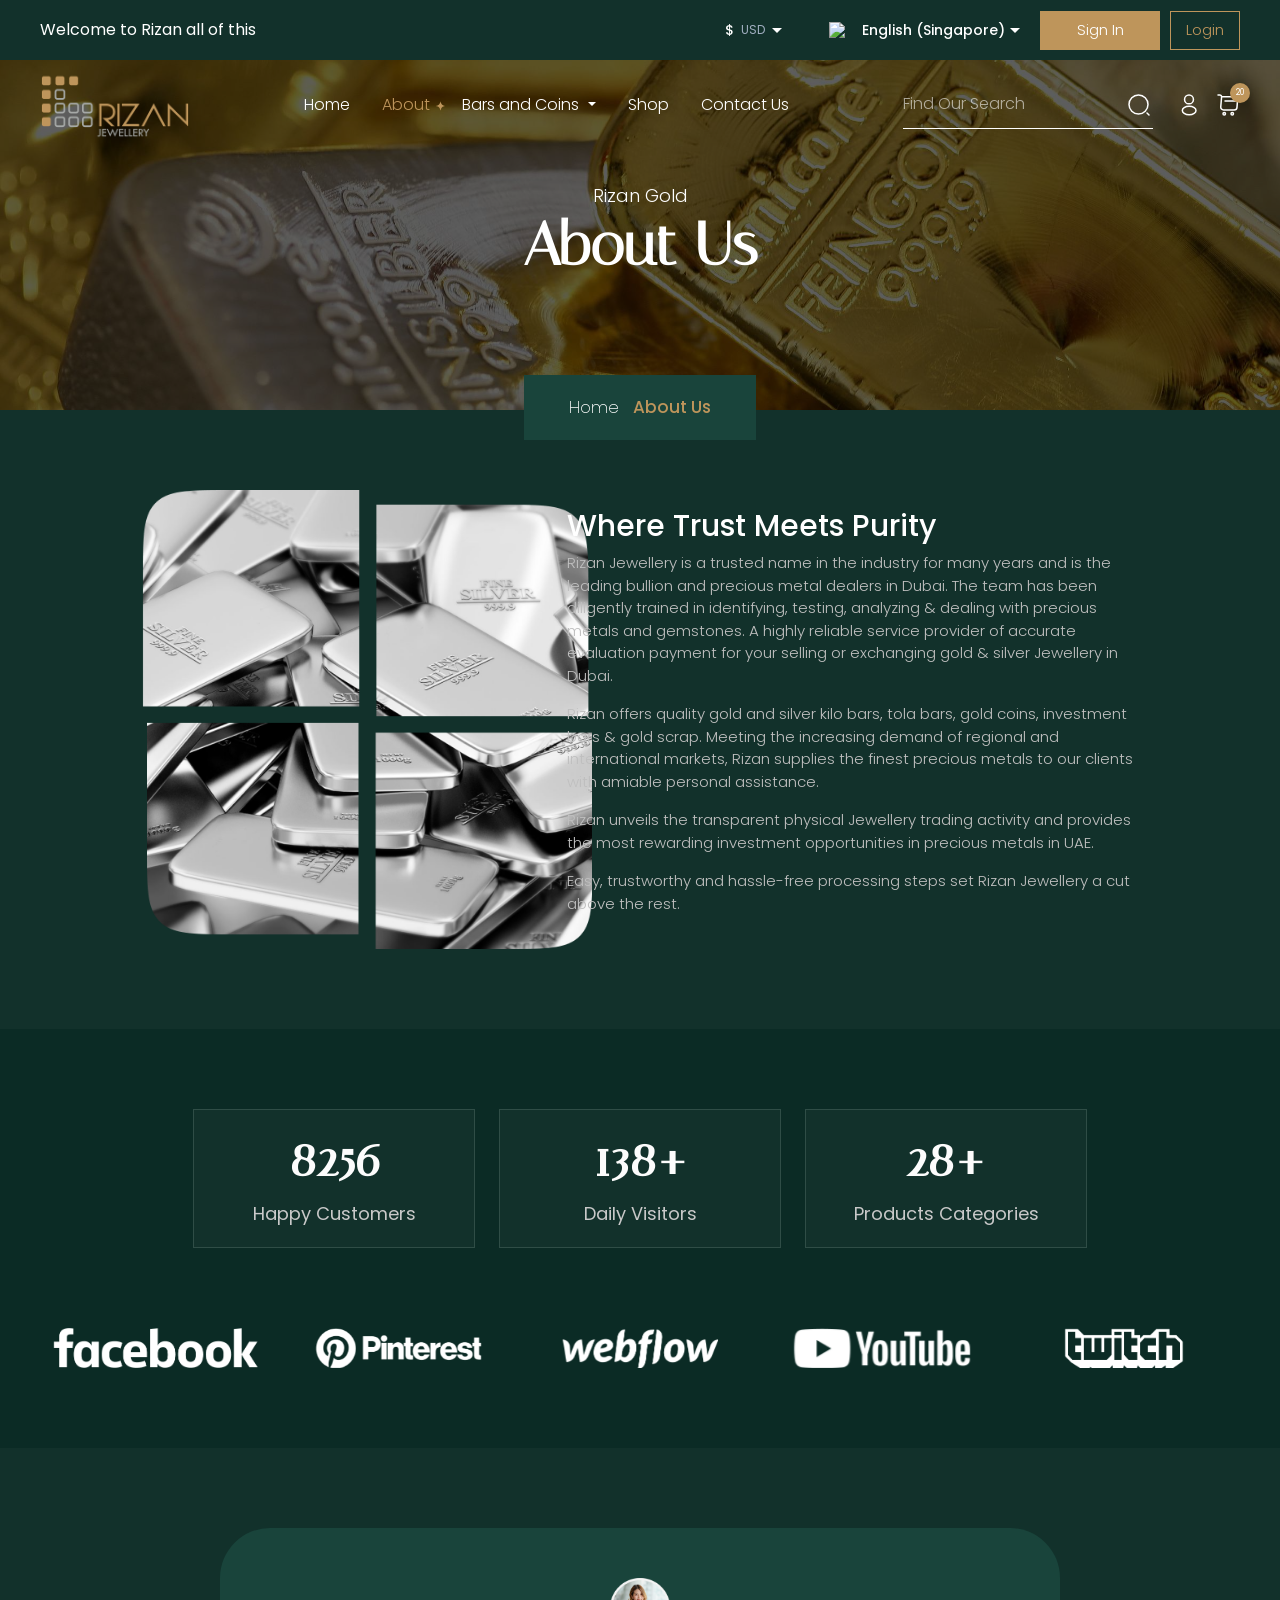
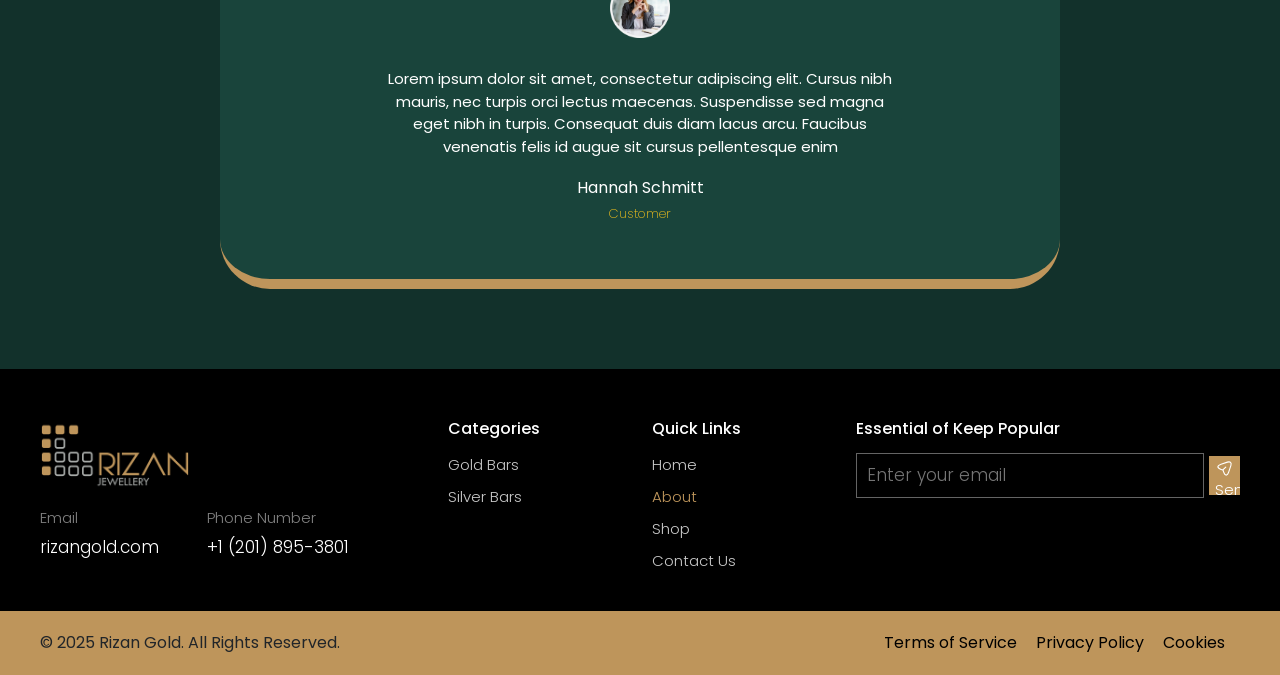
==== about.html @ b8619fa8 "initial commit" ====
<!DOCTYPE html>
<html lang="en">

<head>
  <meta charset="UTF-8">
  <meta name="viewport" content="width=device-width, initial-scale=1.0">
  <title>Rizan Gold</title>
  <link rel="icon" type="image/png" sizes="32x32" href="assets/img/fav.png">
  <link rel="stylesheet" href="assets/css/aos.css">
  <link rel="stylesheet" href="assets/css/bootstrap.min.css">
  <link rel="stylesheet" href="assets/css/font-awesome.css">
  <link rel="stylesheet" href="assets/css//owl.carousel.min.css">
  <link rel="stylesheet" href="assets/css/owl.theme.default.min.css">
  <link rel="stylesheet" href="assets/css/style.css">
</head>

<body>


  <header>
    <div class="custom-container">
      <div class="nav-top">
        <div class="nav-cntnt">
          <p class="test">Welcome to Rizan  <span id="word"></span></p>
        </div>
        <div class="nav-right">
          <div class="dropdown" tab-index="0">
            <button id="dropdown-btn"></button>
            <ul class="dropdown-content" id="dropdown-content"></ul>
          </div>
  
          <div class="head-btns">
            <a href=""><button class="head-btn">Sign In</button></a>
            <a href=""><button class="head-btn-2">Login</button></a>
          </div>
        </div>
      </div>
    </div>
      <div class="main-nav" id="navbar">
        <div>
          <a href="index.html"><img src="assets/img/rizan-logo.png" alt="" class="logo-width"></a>
        </div>
  
        <div>
          <nav class="navbar navbar-expand-lg bg-body-tertiary">
            <div class="">
              <button class="navbar-toggler" type="button" data-bs-toggle="collapse"
                data-bs-target="#navbarSupportedContent" aria-controls="navbarSupportedContent" aria-expanded="false"
                aria-label="Toggle navigation">
                <span class="navbar-toggler-icon"></span>
              </button>
              <div class="collapse navbar-collapse" id="navbarSupportedContent">
                <ul class="navbar-nav m-auto mb-lg-0 w-100 justify-content-center gap-3 main-nav-links">
                  <li class="nav-item">
                    <a class="nav-link " aria-current="page" href="index.html">Home</a>
                  </li>
  
                  <li class="nav-item">
                    <a class="nav-link active" href="about.html">About</a>
                  </li>
  
                  <li class="nav-item dropdown">
                    <a class="nav-link dropdown-toggle" href="#" role="button" data-bs-toggle="dropdown"
                      aria-expanded="false">
                      Bars and Coins
                    </a>
                    <ul class="dropdown-menu menu-dropdown">
                      <li><a class="dropdown-item" href="gold-bars.html">Gold Bars</a></li>
                      <li><a class="dropdown-item" href="gold-coins.html">Gold Coins</a></li>
                      <li><a class="dropdown-item" href="silver-bars.html">Silver Bars</a></li>
                      <li><a class="dropdown-item" href="silver-coins.html">Silver Coins</a></li>
                    </ul>
                  </li>
                  <li class="nav-item">
                    <a class="nav-link" href="product.html">Shop</a>
                  </li>
  
                
  
                  <li class="nav-item">
                    <a class="nav-link" href="contact.html">Contact Us</a>
                  </li>
                </ul>
  
                <div class="main-nav-right-mobile">
                  <div class="search">
                    <input type="text" class="search__input" placeholder="Find Our Search">
                    <button class="search__button">
                      <img src="assets/img/search.svg" alt="">
                    </button>
                  </div>
          
                  <div class="cart-profile">
                    <a href="profile.html"><img src="assets/img/profile.svg" alt=""></a>
                    <a class="cart-icon" href="cart.html"><img src="assets/img/cart.svg" alt=""> <span>20</span></a>
                  </div>
                </div>
  
              </div>
            </div>
          </nav>
        </div>
  
        <div class="main-nav-right">
          <div class="search">
            <input type="text" class="search__input" placeholder="Find Our Search">
            <button class="search__button">
              <img src="assets/img/search.svg" alt="">
            </button>
          </div>
  
          <div class="cart-profile">
            <a href="profile.html"><img src="assets/img/profile.svg" alt=""></a>
            <a class="cart-icon" href="cart.html"><img src="assets/img/cart.svg" alt=""> <span>20</span></a>
          </div>
        </div>
      </div>
  </header>



      <div class="inner-banner d-flex align-items-center justify-content-center"
      style="background-image: url('assets/img/inner-banner.jpg');">
        <div class="inner-banner-content">
          <p class="inner-banner-desc">Rizan Gold</p>
          <h2 class="inner-banner-title">About Us</h2>
        </div>

        <div class="inner-banner-breadcrumps">
          <ul>
            <li><a href="index.html">Home</a></li>
            <li>About Us</li>
          </ul>
        </div>
      </div>


      <section class="ab-about-section section-padding">
        <div class="custom-container">
        <div class="row d-flex justify-content-center">
          <div class="col-lg-10 d-flex justify-content-center">
            <div class="row d-flex align-items-center">
              <div class="col-lg-5"  data-aos="fade-right" data-aos-duration="3000">
                
                  <div class="shine-img ab-about-img">
                    <img src="assets/img/ab-1.png" alt="">
                  </div>
                 
                
                
              </div>
              <div class="col-lg-7"  data-aos="fade-left" data-aos-duration="3000">
                <div class="ab-about-cntnt">
                  <h4>Where Trust Meets Purity</h4>
                  <p>Rizan Jewellery is a trusted name in the industry for many years and is the leading bullion and precious metal dealers in Dubai. The team has been diligently trained in identifying, testing, analyzing & dealing with precious metals and gemstones. A highly reliable service provider of accurate evaluation payment for your selling or exchanging gold & silver Jewellery in Dubai.</p>
                  <p>Rizan offers quality gold and silver kilo bars, tola bars, gold coins, investment bars & gold scrap. Meeting the increasing demand of regional and international markets, Rizan supplies the finest precious metals to our clients with amiable personal assistance.</p>
                  <p>Rizan unveils the transparent physical Jewellery trading activity and provides the most rewarding investment opportunities in precious metals in UAE.</p>
                  <p>Easy, trustworthy and hassle-free processing steps set Rizan Jewellery a cut above the rest.</p>
                </div>
              </div>
            </div>
          </div>
        </div>
        </div>
      </section>


      <section class="counter-section section-padding">
        <div class="custom-container">
          <div class="row text-center d-flex justify-content-center">
            <div class="col-lg-3 col-md-3 col-6" data-aos="fade-up" data-aos-duration="1000">
              <div class="counter-box">
                <h2 class="counter" data-target="60000">0</h2>
                <p>Happy Customers</p>
              </div>
            </div>
            <div class="col-lg-3 col-md-3 col-6" data-aos="fade-up" data-aos-duration="2500">
              <div class="counter-box">
                <h2 class="counter counter-box-plus" data-target="1000">0</h2>
                <p>Daily Visitors
                </p>
              </div>
            </div>
            <div class="col-lg-3 col-md-3 col-6" data-aos="fade-up" data-aos-duration="3000">
              <div class="counter-box">
                <h2 class="counter counter-box-plus" data-target="200">0</h2>
                <p>Products Categories
                </p>
              </div>
            </div>
          </div>
          <div data-aos="fade-up" data-aos-duration="3000">
            <div class="owl-carousel owl-theme" id="client-slider">
              <div class="item">
                <img src="assets/img/client-1.png" alt="">
              </div>
              <div class="item">
                <img src="assets/img/client-2.png" alt="">
              </div>
              <div class="item">
                <img src="assets/img/client-3.png" alt="">
              </div>
              <div class="item">
                <img src="assets/img/client-4.png" alt="">
              </div>
              <div class="item">
                <img src="assets/img/client-5.png" alt="">
              </div>
            </div>
          </div>
        </div>
      </section>


      <section class="testimonial-section section-padding">
        <div class="custom-container">
          <div class="testimonial-wrapper" data-aos="fade-up" data-aos-duration="3000">
            <div class="owl-carousel owl-theme" id="testimonial-slider">
              <div class="item">
                <div class="testimonial-box">
                  <img src="assets/img/testimonial-1.png" alt="">
                  <p>Lorem ipsum dolor sit amet, consectetur adipiscing elit. Cursus nibh mauris, nec turpis orci lectus maecenas. Suspendisse sed magna eget nibh in turpis. Consequat duis diam lacus arcu. Faucibus venenatis felis id augue sit cursus pellentesque enim </p>
                  <h5>Hannah Schmitt</h5>
                  <h6>Customer</h6>
                </div>
              </div>
              <div class="item">
                <div class="testimonial-box">
                  <img src="assets/img/testimonial-1.png" alt="">
                  <p>Lorem ipsum dolor sit amet, consectetur adipiscing elit. Cursus nibh mauris, nec turpis orci lectus maecenas. Suspendisse sed magna eget nibh in turpis. Consequat duis diam lacus arcu. Faucibus venenatis felis id augue sit cursus pellentesque enim </p>
                  <h5>Hannah Schmitt</h5>
                  <h6>Customer</h6>
                </div>
              </div>
            </div>
          </div>
        </div>
      </section>


      <section class="footer">
        <div class="custom-container">
          <div class="row">
            <div class="col-lg-4" data-aos="fade-right" data-aos-duration="3000">
              <div class="footer-logo">
                <img src="assets/img/rizan-logo.png" alt="" class="logo-width">
                  <div class="d-flex gap-5">
                    <div class="footer-contact">
                      <h6>Email</h6>
                      <a href="index.html">rizangold.com</a>
                    </div>
      
                    <div class="footer-contact">
                      <h6>Phone Number</h6>
                      <a href="">+1 (201) 895-3801</a>
                    </div>
                  </div>
              </div>
            </div>
            <div class="col-lg-8" data-aos="fade-right" data-aos-duration="2000">
              <div class="row">
                <div class="col-lg-3">
                  <div class="footer-cl-links">
                    <h6>Categories</h6>
                    <ul>
                      <li><a href="gold-bars.html">Gold Bars</a></li>
                      <li><a href="silver-bars.html">Silver Bars</a></li>
                    </ul>
                  
                  </div>
                </div>
                <div class="col-lg-3">
                  <div class="footer-cl-links">
                    <h6>Quick Links</h6>
                    <ul>
                      <li><a href="index.html">Home</a></li>
                      <li class="active"><a href="about.html">About</a></li>
                      <li><a href="product.html">Shop </a></li>
                      <li><a href="contact.html">Contact Us</a></li>
                    </ul>
                  
                  </div>
                </div>
                <div class="col-lg-6">
                  <div class="footer-cl-links">
                    <h6>Essential of Keep Popular</h6>
                    
                    <div class="footer-input">
                      <input type="text" placeholder="Enter your email">
                      <button class="head-btn"><span><img src="assets/img/send.svg" alt=""></span>Send</button>
                    </div>
                  </div>
                </div>
              </div>
            </div>
          </div>
        </div>
        <div class="footer-bottom-wrapper">
          <div class="custom-container">
            <div class="footer-bottom-content" >
              <p>© 2025 Rizan Gold. All Rights Reserved.</p>
              <div class="terms">
                <ul>
                  <li><a href="">Terms of Service</a></li>
                  <li><a href="">Privacy Policy</a></li>
                  <li><a href="">Cookies</a></li>
                </ul>
            </div>
            </div>
            
            
          </div>
        </div>
      </section>
 


  <!-- Place these scripts right before closing body tag -->
  <script src="assets/js/jquery.min.js"></script>
  <script src="assets/js/popper.min.js"></script>
  <script src="assets/js/bootstrap.bundle.js"></script>
  <script src="assets/js/font-awsome.js"></script>
  <!-- Other scripts can follow -->
  <script src="assets/js/script.js" defer></script>
  <script src="assets/js/animation.js"></script>
  <script src="assets/js/aos.js"></script>
  <script src="assets/js/ScrollTrigger.js"></script>
  <script src="assets/js/gsap.min.js"></script>
  <script src="assets/js/lenis.min.js"></script>
  <script src="assets/js/owl.carousel.min.js"></script>

  <script>
    $('#client-slider').owlCarousel({
  loop: true,
  margin: 10,
  dots: false,
  autoplay: true,
  autoplayTimeout: 3000,
  smartSpeed: 1000,
  autoplayHoverPause: false,
  responsive: {
    0: {
      items: 1
    },
    600: {
      items: 3
    },
    1000: {
      items: 5
    }
  }
  });
  </script>

<script>
  $('#testimonial-slider').owlCarousel({
    loop: true,
  margin: 10,
  nav: false, // Disable navigation arrows
  dots: false, // Disable navigation dots
  autoplay: true,
  autoplayTimeout: 5000,
  autoplayHoverPause: true,
  smartSpeed: 1000,
  responsive: {
      0: {
          items: 1
      },
      600: {
          items: 1
      },
      1000: {
          items: 1
      }
  }
});
</script>

<script>
  // Smooth Scrolling
  const lenis = new Lenis();

let isScrolling = false;
const scrollDelay = 100; // Delay in milliseconds

lenis.on('scroll', (e) => {
  if (!isScrolling) {
    isScrolling = true;
    setTimeout(() => {
      isScrolling = false;
    }, scrollDelay);
  }
});

function raf(time) {
  lenis.raf(time);
  requestAnimationFrame(raf);
}

requestAnimationFrame(raf);
</script>   


</body>

</html>
---- assets/css/style.css ----
@import url('https://fonts.googleapis.com/css2?family=Poppins:ital,wght@0,100;0,200;0,300;0,400;0,500;0,600;0,700;0,800;0,900;1,100;1,200;1,300;1,400;1,500;1,600;1,700;1,800;1,900&display=swap');

@import url('https://fonts.googleapis.com/css2?family=Italiana&display=swap');




:root {
	--primary-color: #BE955B;
	--secondary-color: #12312b;
	--text-color: #2F2424;
	--white-color: #fff;
	--black-color: #000;
	--main-font: "Poppins", serif;
	--secondary-font: "Italiana", serif;
}


html {
	/* scroll-behavior: smooth; */
	overflow-x: hidden;
}

body {
	font-family: var(--main-font) !important;
	position: relative;
	overflow-x: clip;
	background-color: var(--secondary-color);
}

a {
	text-decoration: none !important;
}

img {
	height: auto;
	max-width: 100%;
}

.custom-container{
	padding: 0px 40px;
}

.section-padding{
	padding: 80px 0px;
}


/* country dropdown */
.dropdown button {
  background-color: transparent;
  min-width: 130px;
  width: max-content;
  height: 40px;
  border-radius: 5px;
  color: white;
  padding: 10px;
  font-size: 16px;
  border: none;
  cursor: pointer;
  justify-content: space-evenly;
}
.dropdown button img {
  margin: 0 5px 0 0;
}
.dropdown button img,
.dropdown-content li img {
  width: 28px;
}
.dropdown button,
.dropdown-content li {
  display: flex;
  align-items: center;
  font-size: 14px;
  font-weight: 500;
}
.arrow-down {
  width: 0;
  height: 0;
  display: inline-block;
  vertical-align: middle;
  border-style: solid;
  border-width: 4px 4px 0 4px;
  border-color: #fff transparent transparent transparent;
  margin: 0 0 0 5px;
}

.dropdown button:hover {
  cursor: pointer;
}
/* Style for the dropdown content */
.dropdown-content {
  display: none;
  position: absolute;
  margin: 1px 0 0 0;
  padding: 0;
  background: #0b2b25;
  border: 1px solid #2f4d46;
  min-width: 160px;
  box-shadow: 0px 8px 16px 0px rgba(0, 0, 0, 0.2);
  overflow-y: scroll;
  max-height: 315px;
  z-index: 999999;
}
/* Style for the dropdown content items */
.dropdown-content li {
  color: var(--white-color);
  padding: 12px 16px;
  text-decoration: none;
  justify-content: end;
}
.dropdown-content li img {
  margin: 0 20px 0px 20px;
}
/* Style for the dropdown content items on hover */
.dropdown-content li:hover {
  background-color: #19443b;
  cursor: pointer;
  color: var(--white-color);
}
/* Show the dropdown content when the dropdown button is clicked */
.dropdown:focus-within .dropdown-content {
  display: block;
}
/* Animate the dropdown content */
@keyframes slideIn {
  from {
    opacity: 0;
    transform: translateY(-10px);
  }
  to {
    opacity: 1;
    transform: translateY(0);
  }
}
.dropdown-content {
  animation: slideIn 0.3s ease-out;
}
/* Scrollbar styles */
::-webkit-scrollbar {
  width: 8px;
  height: 10px;
}
::-webkit-scrollbar-thumb {
  border-radius: 8px;
  background: #c2c9d2;
}

  /* country dropdown */

  /* currency dropdown*/

  .currency-dropdown {
	position: relative;
	margin-right: 15px;
  }
  
  .currency-btn {
	display: flex;
	align-items: center;
	gap: 2px;
	padding: 8px 12px;
	background: transparent;
	border: none;
	border-radius: 5px;
	color: #fff;
	cursor: pointer;
	font-size: 14px;
	transition: all 0.3s ease;
  }
  
  .currency-btn:hover {
	background: #19443b;
  }
  
  .currency-list {
	position: absolute;
	top: 100%;
	left: 0;
	width: 200px;
	background: #0b2b25;
	border: 1px solid #2f4d46;
	margin-top: 5px;
	padding: 0;
	list-style: none;
	display: none;
	z-index: 99999;
	max-height: 300px;
	overflow-y: auto;
  }
  
  .currency-list.show {
	display: block;
  }
  
  .currency-list li {
	display: flex;
	align-items: center;
	gap: 10px;
	padding: 10px 15px;
	cursor: pointer;
	color: #fff;
	transition: background 0.3s ease;
  }
  
  .currency-list li:hover {
	background: #19443b;
  }
  
  .currency-symbol {
	font-weight: 500;
	min-width: 20px;
  }
  
  .currency-name {
	flex: 1;
  }
  
  .currency-code {
	color: #a0aec0;
	font-size: 12px;
  }
  
  .arrow-down {
	border-left: 5px solid transparent;
	border-right: 5px solid transparent;
	border-top: 5px solid #fff;
	margin-left: 5px;
  }
  
  @media (max-width: 768px) {
	.currency-list {
	  width: 180px;
	}
	
	.currency-btn {
	  padding: 6px 10px;
	  font-size: 13px;
	}
  }

    /* currency dropdown*/

  .nav-top .test{
	color: var(--white-color);
	margin: 0px;
  }

  .nav-top{
	display: flex;
	align-items: center;
	justify-content: space-between;
	padding: 10px 0px;
  }

  .nav-right{
	display: flex;
	align-items: center;
	gap: 10px;
  }

  .head-btns{
	display: flex;
	align-items: center;
	gap: 10px;
  }



/* Button-1 */
 
.head-btn {
	font-family: inherit;
	display: inline-block;
	width: 8em;
	height: 2.6em;
	position: relative;
	cursor: pointer;
	overflow: hidden;
	border: none;
	transition: color 0.5s;
	z-index: 1;
	font-size: 15px;
	font-weight: 300;
	color: var(--white-color);
	background: var(--primary-color);
  }

  .head-btn:hover img{
	filter: invert(1);
	transition: 1s;
  }
  
  .head-btn:before {
	content: "";
	position: absolute;
	z-index: -1;
	background: var(--white-color);
	height: 150px;
	width: 200px;
	border-radius: 50%;
  }
  
  .head-btn:hover {
	color: var(--primary-color);
  }
  
  .head-btn:before {
	top: 100%;
	left: 100%;
	transition: all 0.7s;
  }
  
  .head-btn:hover:before {
	top: -30px;
	left: -30px;
  }
  
  .head-btn:active:before {
	background: var(--primary-color);
	transition: background 0s;
  }

  .head-btn:focus{
	color: var(--black-color);
  }
  /* Button-1 */


  /* Button-2 */

.head-btn-2 {
	padding: 0 15px;
	height: 2.6em;
	background-color: transparent;
	border: .3px solid var(--primary-color);
	transition: .5s;
	position: relative;
	overflow: hidden;
	cursor: pointer;
	z-index: 1;
	font-weight: 300;
	font-size: 15px;
	color: var(--primary-color);
   }
   
   .head-btn-2::after, .head-btn-2::before {
	content: '';
	display: block;
	height: 100%;
	width: 100%;
	transform: skew(90deg) translate(-50%, -50%);
	position: absolute;
	inset: 50%;
	left:35%;
	z-index: -1;
	transition: .5s ease-out;
	background-color: var(--primary-color);
   }
   
   .head-btn-2::before {
	top: -50%;
	left: -25%;
	transform: skew(90deg) rotate(180deg) translate(-50%, -50%);
   }
   
   .head-btn-2:hover::before {
	transform: skew(45deg) rotate(180deg) translate(-50%, -50%);
   }
   
   .head-btn-2:hover::after {
	transform: skew(45deg) translate(-50%, -50%);
   }
   
   .head-btn-2:hover {
	color: var(--white-color);
   }
   
   .head-btn-2:active {
	filter: brightness(.7);
	transform: scale(.98);
   }

	/* Button-2 */

	.logo-width{
		width: 150px;
	}

	.main-nav .nav-item .nav-link{
		color: var(--white-color) !important;
		font-weight: 300;
		position: relative;
		transition: .5s;
		width: fit-content;
	}

	.main-nav .nav-item .nav-link:hover{
		color: var(--primary-color) !important;
		transition: .5s;
	}

	.main-nav .nav-item .nav-link.active{
		color: var(--primary-color) !important;
	}

	.main-nav .nav-item .nav-link.active::after{
		position: absolute;
		top: 16px;
		right: -7px;
		height: 10px;
		width: 10px;
		background-image: url(../img/star.svg);
		background-size: contain;
		background-position: center;
		background-repeat: no-repeat;
		content: "";
	}

	.menu-dropdown{
		background: #0b2b25;
		border: 1px solid #2f4d46;
		border-radius: 0px;
	}

	.menu-dropdown li a{
		color: var(--white-color);
	}

	.menu-dropdown .dropdown-item:focus, .dropdown-item:hover{
		background: #19443b;
		color: var(--white-color);
	}

	.main-nav{
		display: flex;
		align-items: center;
		justify-content: space-between;
	}

	.main-nav-right-mobile{
		display: flex;
		gap: 10px;
		flex-direction: column;
		border-top: 1px solid var(--primary-color);
		margin-top: 20px;
	}

	.main-nav-right-mobile{
		display: none !important;
	}
	/* search */

	.search {
		display: flex;
		align-items: center;
		justify-content: space-between;
		text-align: center;
	  }
	  
	  .search__input {
		font-family: inherit;
		font-size: inherit;
		border: none;
		border-bottom: 1px solid #ffffff;
		color: var(--white-color);
		font-weight: 300;
		padding: 0.7rem 1rem;
		padding-left: 0px;
		width: 250px;
		transition: all ease-in-out .5s;
		margin-right: -2rem;
		background: transparent;
		outline: none;
	  }

	  .search__input::placeholder{
		color: #ffffff93;
	  }

	  .search button{
		background: transparent;
		border: none;
	  }

	  .cart-profile{
		display: flex;
		align-items: center;
		gap: 15px;
	  }

	  

	  .main-nav-right{
		display: flex;
		align-items: center;
		justify-content: space-between;
		gap: 20px;
	  }

	  .cart-icon{
		position: relative;
	  }

	  .cart-icon span{
		position: absolute;
		content: "20";
		height: 20px;
		width: 20px;
		background-color: var(--primary-color);
		color: var(--white-color);
		font-size: 8px;
		top: -10px;
		right: -10px;
		border-radius: 100%;
		display: grid;
		place-content: center;
		margin: 0px;
	  }
	  

	  /* search */


	  #navbar {
		position: fixed;
		top: 60px;
		left: 0;
		width: 100%;
		transition: background-color 0.3s ease;
		z-index: 1000;
		padding: 10px 40px;
		transition: .5s;
	}
	
	#navbar.scrolled {
		transition: .5s;
		top: 0px;
		background-color: var(--secondary-color);
	}
	


	  /* banner */

	  .banner-slider{
		position: relative;
		height: 600px;
		overflow: hidden;
		display: flex;
		align-items: center;
		/* margin-top: 150px; */
	  }

	  .banner-slider::after{
		position: absolute;
		top: 0px;
		left: 0px;
		background-color: rgba(0, 0, 0, 0.1);
		content: "";
		height: 100%;
		width: 100%;	
	  }

	  .banner-slider img{
		height: 100%;
		position: absolute;
		width: 100%;
		object-fit: cover;
	  }

	  .banner-slider-content{
		position: absolute;
		padding-left: 60px;
		z-index: 1;
		color: var(--white-color);
	  }
	  .banner-slider-content h4{
		color: var(--white-color);
		font-family: var(--secondary-font);
		font-size: 55px;
		font-weight: 400;
		width: 60%;
	  }

	  .banner-slider-content p{
		font-weight: 200;
		color: #ffffff8e;
		width: 50%;
	  }

		.button3 {
			padding: 10px 20px;
			font-size: 1.1rem;
			background-color:transparent;
			border: 1px solid var(--white-color);
			color: var(--black-color);
			position: relative;
			width: 120px;
			height: 45px;
			transition: background-color 0.2s ease-in, all 0.15s ease-in;
		}
		
		.button3::after {
			display: flex;
			align-items: center;
			justify-content: center;
			content: "Shop Now";
			width: 120px;
			height: 45px;
			position: absolute;
			top: 0;
			left: 0;
			transform: translate(5px, 5px);
			background-color: var(--white-color);
			color: var(--black-color);
			transition: all 0.15s ease-in;
		}
		
		.button3:hover::after {
			transform: translate(-8px, -9px);
		}
		
		.button3:hover {
			transform: translate(5px, 5px);
		}
		
		.button3:active::after {
			background-color: transparent;
			border: 1px solid var(--white-color);
		}

		#banner-slider-main .owl-dots{
			position: absolute;
			left: 30px;
			top: 50%;
			transform: rotate(270deg);
		}


	  /* banner */

	  /* about */

	  .ab-cntnt h3{
		color: var(--white-color);
		font-size: 25px;
		font-weight: 600;
	  }

	  .ab-cntnt p{
		color: #C8C8C8;
		font-size: 15px;
		font-weight: 300;
	  }

	  .trading-widget-wrapper{
		padding: 20px;
		background: #19443b;
	  }

	  .trading-widget-wrapper h4{
		color: var(--white-color);
		font-weight: 500;
		font-size: 25px;
	  }


	  /* about */



	  /* products */
	  .searchbox-wrap {
		position: relative;
		width: 100%;
		max-width: 250px;
		margin: 15px 0;
	}
	
	.quantity-input {
		width: 100%;
		padding: 12px;
		padding-right: 120px; /* Space for button */
		border: 1px solid #e0e0e062;
		background: transparent;
		font-size: 13px;
		transition: all 0.3s ease;
		color: var(--white-color);
	}

	.quantity-input::placeholder{
		color: #ffffff97;
		font-weight: 300;
	}
	
	.quantity-input:focus {
		outline: none;
		border: 1px solid #e0e0e062;
		box-shadow:none;
	}
	
	.add-to-cart-btn {
		position: absolute;
		right: 5px;
		top: 50%;
		transform: translateY(-50%);
		background: var(--primary-color);
		color: white;
		border: none;
		padding: 8px 15px;
		display: flex;
		align-items: center;
		gap: 8px;
		font-size: 14px;
		cursor: pointer;
		transition: all 0.3s ease;
	}
	
	.add-to-cart-btn:hover {
		background: var(--secondary-color);
	}

	.add-to-cart-btn .cart-icon{
		height: 16px;
		width: 16px;
	}
	
	
	/* Responsive styles */
	@media (max-width: 768px) {
		.add-to-cart-btn span {
			display: none;
		}
		
		.add-to-cart-btn {
			padding: 8px;
		}
		
		.quantity-input {
			padding-right: 45px;
		}
	}
	
	/* Optional: Animation for button hover */
	.add-to-cart-btn:hover .cart-icon {
		transform: translateX(2px);
		transition: transform 0.2s ease;
	}

	.product-section{
		background: #0b2b25;
	}

	.product-img{
		height: 180px;
		width: 100%;
		margin: auto;
		margin-bottom: 20px !important;
	}

	.product-img img{
		height: 100%;
		width: 100%;
		object-fit: contain;
	}

	

	.gold-bar-box{
		background-color:#19443b;
		padding: 25px;
		display: flex;
		flex-direction: column;
		align-items: center;
		justify-content: center;
		position: relative;
		overflow: hidden;
	}

	.category-item{
	    position: absolute;
		top: 10px;
		left: 10px;
		font-size: 15px;
		padding: 0px 20px;
	}

	.gold{
		background: var(--primary-color);
		color: var(--black-color);
	}

	.silver{
		background: #fff;
		color: var(--black-color);
	}

	.gold-bar-box h4{
		font-size: 17px;
		font-weight: 300;
		color: #C3C3C3;
		text-align: center;
	}

	.gold-bar-box h5{
		font-size: 20px;
		font-weight: 600;
		color: #0dff21;
	}

	.gold-bar-box p{
		font-size: 15px;
		color: #ffffff5f;
		margin-bottom: 5px;
	}

	.gold-bar-box h3{
		font-size: 20px;
		color: #989898;
	}

	.sold-out{
		color: #ff3434 !important;
	}

	#product-slider .owl-nav{
		position: absolute;
		top: 45%;
		display: block !important;
		width: 100%;
	}
	
	#product-slider .owl-nav .owl-next{
		right: -20px !important;
		position: absolute;
		height: 40px;
		width: 40px;
		border-radius: 100%;
		background: var(--primary-color);
		color: var(--white-color);
		display: flex;
		align-items: center;
		justify-content: center;
	}

	#product-slider .owl-nav .owl-prev{
		left: -20px !important;
		position: absolute;
		height: 40px;
		width: 40px;
		border-radius: 100%;
		background: var(--primary-color);
		color: var(--white-color);
		display: flex;
		align-items: center;
		justify-content: center;
	}

	.sec-title{
		color: var(--white-color);
		font-size: 25px;
		font-weight: 400;
		margin-bottom: 30px;
	}


	/* products */

	/* catogery */

	.shop-catogery{
		padding: 80px 0px;
	}

	.category-box h6{
		color: var(--white-color);
		font-size: 20px;
		font-weight: 600;
		margin-top: 20px;
	}

	.category-box p{
		color: var(--white-color);
		font-size: 15px;
		font-weight: 300;
		color: #BCBCBC;
		width: 80%;
		text-align: center;
		margin: auto;
		margin-bottom: 20px;
	}

	.category-box{
		text-align: center;
	}

	.category-img{
		height: 350px;
		width: 100%;
		overflow: hidden;
	}

	.category-img img{
		height: 100%;
		width: 100%;
		object-fit: cover;
		transition: .5s;
	}

	.category-img img:hover{
		transform: scale(1.1);
		transition: .5s;
	}

	.center-title{
		position: relative;
		text-align: center;
		font-size: 25px;
		color: var(--white-color);
		font-weight: 600;
		margin: auto;
		width: fit-content;
		margin-bottom: 30px;
	}

	.center-title::after{
		position: absolute;
		content: "";
		height: 2px;
		width: 50px;
		background: var(--white-color);
		top: 15px;
		right: -70px;
	}

	.center-title::before{
		position: absolute;
		content: "";
		height: 2px;
		width: 50px;
		background: var(--white-color);
		top: 15px;
		left: -70px;
	}

	/* catogery */

	/* client */

	#client-slider .item{
		height: 40px;
		width: 100%;
	}

	#client-slider .item img{
		width: 100%;
		height: 100%;
		object-fit: contain;
	}

	.client-slider{
		padding-bottom: 80px;
	}

	/* cta */

	.cta {
    background: #0b2b25;
    height: 400px;
    position: relative;
    overflow: hidden;
	display: flex;
	align-items: center;

}

.cta::before {
    content: '';
    position: absolute;
    top: 0;
    left: 0;
    right: 0;
    bottom: 0;
    background-image: url(../img/cta-bg.svg);
    background-size: contain;
    background-repeat: no-repeat;
    background-position: right;
    animation: zoomin 20s ease-in-out infinite;
    z-index: 1;
    transform-origin: center;
    will-change: transform;
}

.cta > * {
    position: relative;
    z-index: 2;
}

@keyframes zoomin {
    0% {
        transform: scale(1);
        opacity: 1;
    }
    50% {
        transform: scale(1.2);
        opacity: 0.8;
    }
    100% {
        transform: scale(1);
        opacity: 1;
    }
}

.cta-slider-content h4 {
    color: var(--white-color);
    font-family: var(--secondary-font);
    font-size: 55px;
    font-weight: 400;
    width: 60%;
}

.cta-slider-content p {
    font-weight: 200;
    color: #ffffff8e;
    width: 50%;
}

.button4::after{
	content: "Contact Us" !important;
}

/* footer */

.footer{
	background: var(--black-color);
	padding: 80px 0px 0px 0px;
}
.footer-contact h6{
	color: gray;
	font-size: 15px;
	font-weight: 300;
}

.footer-contact a{
	color: var(--white-color);
	font-size: 17px;
	font-weight: 300;
}

.footer-cl-links h6 {
	color: var(--white-color);
	font-size: 16px;
	font-weight: 500;
	margin-bottom: 15px;
}

.footer-cl-links ul li a {
	color: #C8C8C8;	
	font-size: 15px;
	font-weight: 300;
	transition: .5s;
	
}

.footer-cl-links ul li{
	list-style: none;
	margin-bottom: 8px;
}

.footer-cl-links ul{
	margin: 0px;
	padding: 0px;
}

.footer-cl-links ul li.active a{
	color: var(--primary-color);
}

.footer-cl-links ul li:hover a{
	color: var(--primary-color);
	transition: .5s;
}

.footer-input{
	display: flex;
	align-items: center;
	gap: 5px;
}

.footer-input input{
	background: transparent;
	height: 2.6em;
	border: 1px solid #646464;
	color: var(--white-color);
	font-weight: 300;
	padding: 0px 10px;
	font-size: 17px;
}

.footer-input input:focus{
	outline: none;
	border: 1px solid var(--primary-color);
}

.head-btn img{
	margin-right: 5px;
}

.footer-logo img{
	margin-bottom: 20px;
}

.terms ul{
	margin: 0px;
	padding: 0px;
}

.terms ul li{
	display: inline;
	margin-right: 15px;
}

.terms ul li a{
	color: var(--black-color);
}

.footer-bottom-wrapper{
	background: var(--primary-color);
	padding: 20px 0px;
	margin-top: 30px;
}

.footer-bottom-content{
	display: flex;
	align-items: center;
	justify-content: space-between;
}

.footer-bottom-content p{
	margin-bottom: 0px;
}
/* footer */

/* about page */

.inner-banner{
	height: 350px;
	position: relative;
	background-position: center;
	background-repeat: no-repeat;
	background-size: cover;
	width: 100%;
	text-align: center;
}

.inner-banner::after{
	position: absolute;
	top: 0px;
	left: 0px;
	content: "";
	height: 100%;
	width: 100%;
    background-color: rgb(0 0 0 / 63%);
}

.inner-banner-content{
	position: absolute;
	top: 50%;
	left: 50%;
	transform: translate(-50%, -50%);
	color: var(--white-color);
	z-index: 1;
}

.inner-banner-desc{
	font-size: 18px;
	margin-bottom: 0px;
	font-weight: 300;
	color: #fefefe;
}


.inner-banner-title{
	font-size: 60px;
	font-weight: 600;
	font-family: var(--secondary-font);
}

.inner-banner-breadcrumps{
	background: #19443b;
	padding: 20px 40px;
	width: fit-content;
	position: absolute;
	bottom: -30px;
	z-index: 1;
}

.inner-banner-breadcrumps ul{
	margin: 0px;
	padding: 0px;
}

.inner-banner-breadcrumps ul li{
	display: inline;
	font-size: 17px;
	font-weight: 500;
	margin: 0px 5px;
	list-style: none;
	color: var(--primary-color);
}

.inner-banner-breadcrumps ul li a{
	color: var(--white-color) !important;
	font-weight: 200;
}



/* ab about */


.ab-about-img{
	width: 450px;
	margin: auto;
}


.shine-img {
    position: relative;
    overflow: hidden;

}

.shine-img::before {
    content: '';
    position: absolute;
    top: 0;
    left: -100%;
    width: 50%;
    height: 100%;
    background: linear-gradient(
        to right,
        rgba(255, 255, 255, 0) 0%,
        rgba(255, 255, 255, 0.7) 50%,
        rgba(255, 255, 255, 0) 100%
    );
    transform: skewX(-25deg);
    z-index: 1;
}

.shine-img:hover::before {
    animation: shine 2s ease-in-out infinite;
}

@keyframes shine {
    0% {
        left: -100%;
    }
    100% {
        left: 150%;
    }
}

/* Add this to ensure image fills container properly */
.shine-img img {
    width: 100%;
    height: 100%;
    object-fit: cover;
    display: block;
}

.ab-about-cntnt h4{
	font-size: 30px;
	font-weight: 500;
	color: var(--white-color);
}

.ab-about-cntnt p{
	font-size: 15px;
	font-weight: 300;
	color: #bfbfbf;
}

.ab-about-img-2{
	height: 250px;
	width: 100%;
	border-radius: 15px;
	vertical-align: bottom;
}

.ab-about-img-2 img{
	height: 100%;
	width: 100%;
	object-fit: cover;
}


/* counter */


.counter-section {
    background: #0b2b25;

}

.counter-box {
    padding: 20px;
    background: #12312b;
    border: 1px solid #2f4d46;
    transition: transform 0.3sease;
}


.counter {
    font-size: 60px;
    font-weight: 700;
    color: #fcfcfc;
    margin-bottom: 10px;
	font-family: var(--secondary-font);
}

.counter-box p {
    color: #c9c9c9;
    font-size: 18px;
    margin: 0;
}

.counter-box-plus{
	position: relative;
}

.counter-box-plus::after{
	content: "+";
	display: inline;
}

.counter-section #client-slider{
	margin-top: 80px;
}


/* testimonial */


.testimonial-box img {
	width: 60px !important;
	margin: auto;
	display: block;
	margin-bottom: 30px;
}

.testimonial-box p {
	font-size: 15px;
	color: var(--white-color);
	width: 70%;
	margin: auto;
	text-align: center;
}

.testimonial-box h5 {
	color: #fff;
	font-weight: 400;
	font-size: 16px;
	margin-top: 20px;
}

.testimonial-box h6 {
	font-size: 13px;
	font-weight: 200;
	color: #FCC61B;
}

.testimonial-box {
	text-align: center;
	position: relative;
	z-index: 1;
}

.testimonial-wrapper::after {
	position: absolute;
	content: "";
	background-image: url(../img/coma.svg);
	height: 80px;
	width: 80px;
	left: 47%;
	top: 38%;
	background-position: center;
	background-size: contain;
	background-repeat: no-repeat;
	opacity: 0.1;
}

.testimonial-wrapper {
	background-color: #19443b;
	border-radius: 50px;
	padding: 50px;
	border-bottom: 10px solid #be955b;
	position: relative;
	margin-top: 50px;
	width: 70%;
	margin: auto;
}


/* products */

.product-grid {
    position: relative;
	justify-content: center;
}

.product-grid.transitioning {
    pointer-events: none;
}


.category-tabs {
    display: flex;
    justify-content: center;
    gap: 15px;
    margin-bottom: 30px;
    flex-wrap: wrap;
}

.tab-btn {
	padding: 10px 25px;
    border: 1px solid #ffffff40;
    background: #19443b82;
    color: #ffffff6f;
    border-radius: 25px;
    font-size: 16px;
    transition: all 0.3sease;
    cursor: pointer;
    transition: all 0.3scubic-bezier(0.4, 0, 0.2, 1);
    transform: scale(1);
}

.tab-btn:hover {
    background: #0b2b25;
    color: #fff;
}

.tab-btn.active {
    background: var(--primary-color);
    color: #fff;
	transform: scale(1.05);
}

.product-item {
    transition: all 0.5s cubic-bezier(0.4, 0, 0.2, 1);
    opacity: 1;
    transform: scale(1);
    position: relative;
}

.product-item.hide {
    position: absolute;
    opacity: 0;
    transform: scale(0.95);
    pointer-events: none;
}

/* cart */

.cart-section {
    padding: 60px 0;
}

.cart-items {
    padding: 20px;
	background: #12312b;
    border: 1px solid #2f4d46;
}

.cart-item {
    display: flex;
    align-items: center;
    padding: 20px;
    gap: 20px;
	background-color: #1a3b35;
}

.cart-item:last-child {
    border-bottom: none;
}

.cart-item-img {
    width: 100px;
    height: 100px;
}

.cart-item-img img {
    width: 100%;
    height: 100%;
    object-fit: cover;
    border-radius: 8px;
}

.cart-item-info {
    flex: 1;
}

.cart-item-info h4 {
    margin-bottom: 5px;
    color: #fff;
}

.product-code {
    color: #a6a6a6;
    font-size: 14px;
    margin-bottom: 10px;
}

.quantity-controls {
    display: flex;
    align-items: center;
}

.quantity-controls input{
	height: 40px;
	font-size: 12px;
}

.qty-btn {
    width: 40px;
    height: 40px;
    background: var(--primary-color);
    cursor: pointer;
	border: none;
    transition: all 0.3s ease;
	outline: none;
	border-radius: 5px 0px 0px 5px;
}

.plus{
	border-radius: 0px 5px 5px 0px !important;
}



.qty-input {
    width: 50px;
    text-align: center;
	border: none;
    padding: 5px;
}

.cart-item-price {
    text-align: right;
    min-width: 120px;
	display: flex;
	align-items: end;
	justify-content: end;
	flex-direction: column;
}

.cart-item-price h5 {
    color: var(--white-color);
    font-size: 18px;
    margin-bottom: 10px;
}

.remove-btn img{
	width: 20px;

}

.remove-btn {
	border: none;
    cursor: pointer;
    padding: 10px;
	height: 35px;
	width: 35px;
	display: flex;
	align-items: center;
	justify-content: center;
    border-radius: 5px;
    background: var(--primary-color);
}

.cart-summary {
	background: #12312b;
    border: 1px solid #2f4d46;
    padding: 20px;
}

.cart-summary h4 {
    margin-bottom: 20px;
    padding-bottom: 15px;
    border-bottom: 1px solid #eee;
	color: var(--white-color);
}

.summary-item {
    display: flex;
    justify-content: space-between;
    margin-bottom: 15px;
    color: #fff;
	font-weight: 300;
}

.summary-item.total {
    font-weight: bold;
    color: var(--white-color);
    font-size: 18px;
    padding-top: 15px;
    border-top: 1px solid #eee;
}

.checkout-btn {
	width: 100%;
    padding: 15px;
    background: transparent;
    border: 1px solid #ffffffa3;
    color: white;
    margin-top: 20px;
    cursor: pointer;
    transition: all 0.3sease;
}

.checkout-btn:hover {
    background: #094237;
}

@media (max-width: 768px) {
    .cart-item {
        flex-direction: column;
        text-align: center;
    }

    .cart-item-price {
        text-align: center;
    }

    .cart-item-img {
        width: 150px;
        height: 150px;
    }
}

/* cart */

/* checkout */


.checkout-section {
    padding: 60px 0;
}

.checkout-form {
	background: #12312b;
    border: 1px solid #2f4d46;
    padding: 30px;
}

.checkout-form h3 {
    margin-bottom: 25px;
    color: var(--white-color);
    font-size: 24px;
	font-weight: 500;
}

.form-control {
    height: 45px;
    border: 1px solid #2f4d46;
	background: #12312b;
    border-radius: 5px;
	color: #fff !important;
    padding: 0 15px;
    font-size: 14px;
	font-weight: 200;
}

.form-control::placeholder{
	color: #ffffffc8 !important;
	font-weight: 300;
}

.form-control:focus {
    border-color: #448878;
	background: transparent;
    box-shadow: none;
}

.form-control option{
	color: var(--black-color) !important;
	background: transparent;
}

label {
    font-size: 14px;
    color: #ffffffbe;
    margin-bottom: 8px;
	font-weight: 300;
    display: block;
}


.order-items {
    margin-bottom: 20px;
    border-bottom: 1px solid #eee;
    padding-bottom: 20px;
}

.order-item {
    display: flex;
    justify-content: space-between;
    margin-bottom: 10px;
    color: #666;
    font-size: 14px;
}

.order-totals > div {
    display: flex;
    justify-content: space-between;
    margin-bottom: 15px;
}

.total {
    font-size: 18px;
    font-weight: bold;
    color: #0b2b25;
    border-top: 1px solid #eee;
    padding-top: 15px;
    margin-top: 15px;
}

.payment-methods {
    margin: 25px 0;
}

.payment-methods h4 {
    font-size: 18px;
    margin-bottom: 15px;
}

.payment-option {
    margin-bottom: 10px;
}

.place-order-btn {
    width: 100%;
    padding: 15px;
    background: #0b2b25;
    color: white;
    border: none;
    border-radius: 5px;
    font-size: 16px;
    cursor: pointer;
    transition: all 0.3s ease;
}

.place-order-btn:hover {
    background: #094237;
}

.payment-option{
	display: flex;
	gap: 10px;
}

.payment-option label{
	margin: 0px;
}

.checkout-form .form-control label{
	color: var(--primary-color) !important;
}


.payment-option input{
	accent-color: var(--primary-color);
}

.form-control-text-area{
	min-height: 100px !important;
	padding-top: 10px;
}



@media (max-width: 768px) {
    .checkout-form,
    .checkout-summary {
        margin-bottom: 20px;
    }
}


/* product detail */

.product-detail-section {
    padding: 60px 0;
}

.product-images {
    margin-bottom: 30px;
}

.main-image {
	border: 1px solid #2f4d46;
	background: #19443b;
    padding: 20px;
    margin-bottom: 20px;
	height: 400px;
	width: 500px;
}

.main-image img {
    width: 100%;
    height: 100%;
    object-fit: contain;
}

.thumbnail-images {
    display: flex;
    gap: 10px;
}

.thumb-item {
    width: 80px;
    height: 80px;
    border: 1px solid #eeeeee2e;
    padding: 5px;
    cursor: pointer;
    transition: all 0.3s ease;
}

.thumb-item.active {
	border: 1px solid var(--white-color);
	transform: translatey(-5px);
    background: #ffffff;
}

.thumb-item img {
    width: 100%;
    height: 100%;
    object-fit: contain;
}

.product-info {
    padding-left: 30px;
}

.product-info h1 {
    font-size: 32px;
    margin-bottom: 15px;
    color: var(--white-color);
}

.product-meta {
    margin-bottom: 20px;
	color: var(--white-color);
}

.product-price {
    margin: 15px 0;
	color: var(--white-color);
}



.product-price h2 {
    font-size: 36px;
    color: var(--white-color);
    margin-bottom: 5px;
}

.price-note {
    font-size: 14px;
    font-weight: 300;
	margin-left: 5px;
}

.in-stoke-div{
	font-size: 16px;
	color: var(--primary-color);
	font-weight: 500;
	margin-bottom: 10px;
}

.in-stoke-div .date{
	color: rgba(255, 255, 255, 0.367);
	font-weight: 300;
}

.quantity-selector {
    margin: 25px 0;
}

.add-to-cart {
    width: 100%;
    padding: 15px;
    background: #0b2b25;
    color: white;
    border: none;
    border-radius: 5px;
    font-size: 16px;
    cursor: pointer;
    transition: all 0.3s ease;
}

.add-to-cart:hover {
    background: #094237;
}

/* Tabs Styling */


.specs-list {
    list-style: none;
    padding: 0;
}

.specs-list li {
    display: flex;
    padding: 10px 0;
    border-bottom: 1px solid #eee;
}

.specs-list li span:first-child {
    font-weight: bold;
    width: 150px;
}

.magnify{
	display: none;
	position: absolute;
	width: 250px;
	height: 250px;
	border: 2px solid var(--primary-color);
	overflow: hidden;
	pointer-events: none;
	background-repeat: no-repeat;
  }

  .product-meta h6{
	font-size: 15px;
  }

.product-info .info th{
	font-size: 14px;
	font-weight: 300;
	color: var(--primary-color);
}

.product-description p{
	color: #fff;
	font-weight: 300;
	margin-bottom: 2px;
}


.product-info .info td{
	color: var(--white-color);
}

.table-bold-font{
	font-weight: 700;
	font-size: 18px;
	color: var(--primary-color) !important;
}


/* gold lists */

.inner-lists{
	display: flex;
	align-items: center;
	gap: 10px;
}

.inner-lists img{
	width: 180px;
}

.inner-lists h5{
	font-size: 20px;
	font-weight: 500;
	color: var(--white-color);
}

.inner-lists p{
	color: var(--white-color);
	font-weight: 300;
	margin-bottom: 3px;
	font-size: 13px;
}

.product-data ul{
	margin: 0px;
	padding: 0px;
}

.product-data ul li{
	color: var(--white-color);
	font-weight: 300;
	font-size: 15px;
	margin-bottom: 5px;
	list-style: square;
}

.item-cat-det{
	padding-right: 20px;
}

.item-cat-det a{
	color: var(--white-color);
}


.item-cat-det h5{
	font-size: 16px;
	font-weight: 400;
	margin-bottom: 5px;
}

.item-cat-det h4{
	color: var(--white-color);
	font-size: 15px;
	font-weight: 300;
}

.item-cat-det p{
	color: #ffffff8a;
	font-weight: 300;
	font-size: 12px;
	margin-bottom: 0px;
}

.in-stock{
	color: #0dff21;
}


.highlight h6{
	font-weight: 600 !important;
}

.color-yellow{
	color: var(--primary-color) !important;
}

.gold-count h6{
	color: var(--white-color);
	font-size: 15px;
	font-weight: 300;
	margin: 0px;
}

.gold-count{
	display: flex;
	align-items: center;
	justify-content: space-between;
	margin-bottom: 10px;
}

.category-boxes{
	padding: 20px;
	background: #19443b;
	margin-bottom: 20px;
}

.category-box-wrapper{
	border: 1px solid #448878;
	padding: 10px;
	margin-top: 20px;
}



/* profile */

.profile-section {
    padding: 60px 0;
    background: #0b2b25;
}

.profile-sidebar {
    background: #12312b;
    border: 1px solid #2f4d46;
    border-radius: 10px;
    padding: 20px;
}

.profile-header {
    text-align: center;
    padding-bottom: 20px;
    border-bottom: 1px solid #2f4d46;
    margin-bottom: 20px;
}

.profile-avatar {
    position: relative;
    width: 100px;
    height: 100px;
    margin: 0 auto 15px;
}

.profile-avatar img {
    width: 100%;
    height: 100%;
    border-radius: 50%;
    object-fit: cover;
    border: 2px solid #2f4d46;
}

.edit-avatar {
    position: absolute;
    bottom: 0;
    right: 0;
    width: 32px;
    height: 32px;
    border-radius: 50%;
    background: #19443b;
    border: 2px solid #2f4d46;
    color: #fff;
    display: flex;
    align-items: center;
    justify-content: center;
    cursor: pointer;
}

.profile-nav {
    display: flex;
    flex-direction: column;
    gap: 10px;
}

.profile-nav .nav-link {
    display: flex;
    align-items: center;
    gap: 10px;
    padding: 12px 15px;
    color: #fff;
    border-radius: 5px;
    transition: all 0.3s ease;
}

.profile-nav .nav-link:hover,
.profile-nav .nav-link.active {
    background: #19443b;
}

.profile-content {
    display: none;
    background: #12312b;
    border: 1px solid #2f4d46;
    border-radius: 10px;
    padding: 25px;
}

.profile-content.active {
    display: block;
}

.info-card {
    background: #0b2b25;
    border: 1px solid #2f4d46;
    border-radius: 8px;
    padding: 20px;
    margin-bottom: 20px;
}

.info-item {
    display: flex;
    justify-content: space-between;
    margin-bottom: 15px;
    color: #fff;
}

.order-card {
    background: #0b2b25;
    border: 1px solid #2f4d46;
    border-radius: 8px;
    padding: 20px;
    margin-bottom: 20px;
}

.order-status {
    padding: 5px 10px;
    border-radius: 15px;
    font-size: 12px;
}

.order-status.pending {
    background: #ffd700;
    color: #000;
}

.order-status.delivered {
    background: #00ff00;
    color: #000;
}

.edit-btn, .track-btn {
    background: #19443b;
    color: #fff;
    border: none;
    padding: 8px 15px;
    border-radius: 5px;
    cursor: pointer;
    transition: all 0.3s ease;
}

.edit-btn:hover, .track-btn:hover {
    background: #2f4d46;
}


.profile-header{
	color: var(--white-color);
}

.profile-section-header{
	color: var(--white-color);
}

.info-card{
	color: var(--white-color);
}







/* Responsive start */

@media (max-width: 1600px) {

}

@media (max-width: 1400px) {
	.banner-slider-content h4{
		font-size: 50px;
		width: 70%;
	}
	.banner-slider-content p{
		width: 70%;
	}
	.cta-slider-content h4{
		font-size: 50px;
	}
	.footer {
		padding: 50px 0px 0px 0px;
	}
	.counter {
		font-size: 50px;
	}
}


@media (max-width: 1200px) {
	#client-slider .item {
		height: 30px;
	}
}

@media (max-width: 1100px) {
	.search__input{
		width: 200px;
	}
	.logo-width {
		width: 120px;
	}
	.main-nav-right {
		gap: 10px;
	}

	.main-nav-links{
		gap: 5px !important;
	}
	.banner-slider{
		height: 400px;
	}
	.custom-container {
		padding: 0px 20px;
	}
	#navbar{
		padding: 10px 20px;
	}
	.section-padding{
		padding: 60px 0px;
	}
}

@media (max-width: 1024px) {
	.inner-banner {
		height: 300px;
	}
	.footer-input input{
		height: 2.3em;
	}
}


@media (max-width: 991px) {
	.navbar-toggler-icon{
		border-radius: 3px;
        outline: none;
        filter: invert(1);
        padding: 10px;
		font-size: 17px;
		border: 1px solid #2f4d46;
	}

	.main-nav-right-mobile{
		display: block !important;
	}

	.navbar-collapse{
		position: absolute;
		background: #000;
		padding: 20px;
		top: 70px;
		right: 0px;
		width: 300px;
	}

	.main-nav-right{
		display: none !important;
	}

	.main-nav-right-mobile{
		display: flex;
		gap: 10px;
		flex-direction: column;
		border-top: 1px solid var(--primary-color);
		margin-top: 20px;
	}

	.main-nav-right-mobile .search__input{
		width: 100%;
	}

	.main-nav-right-mobile .search{
		margin: 20px 0px;
	}
	.main-nav .nav-item .nav-link.active::after{
		right: -15px;
	}

	.search__input{
		padding-left: 10px;
		background: #ffffff29;
	}

	.nav-right{
		gap: 5px;
	}

	#dropdown-btn{
		font-size: 0px;
	}
	.dropdown button{
		justify-content: unset;
		min-width: auto;
	}
	.currency-btn{
		padding: 0px 0px;
	}
	.currency-dropdown{
		margin-right: 0px;
	}
	.banner-slider-content h4{
		width: 100%;
		font-size: 40px;
	}
	.category-img{
		margin-top: 20px;
	}
	.cta-slider-content h4 {
        font-size: 40px;
		width: 80%;
    }
	.trading-widget-wrapper h4{
		font-size: 20px;
	}
	.section-padding{
		padding: 50px 0px;
	}
	.cta{
		height: auto;
	}
	.navbar-toggler{
		padding: 0px;
		border-radius: 0px;
		border: none;
		background: #12312b;
		position: relative;
		z-index: 9999;
	}

	.shine-img{
		margin-bottom: 20px;
	}
	.counter {
        font-size: 30px;
    }
	.counter-box{
		margin-bottom: 10px;
	}
	.testimonial-wrapper{
		width: 100%;
		padding: 20px;
	}
	.counter-box p{
		font-size: 13px;
	}

	.product-grid .gold-bar-box{
		margin-bottom: 20px;
	}
	.cart-item-price{
		flex-direction: unset;
		align-items: center;
		gap: 10px;
	}
	.cart-item-price h5{
		margin-bottom: 0px;
	}
}

@media (max-width: 768px) {
	.nav-top .test{
		font-size: 13px;
	}
	.head-btn {
		width: auto;
		height: 2.5em;
		font-size: 13px;
	}
	.head-btn-2 {
		width: auto;
		height: 2.5em;
		font-size: 13px;
	}

	.head-btns {
		gap: 1px;
	}

	.footer-input input{
		height: 2.5em;
		font-size: 13px;
	}

	.custom-container {
		padding: 0px 20px;
	}
	#navbar{
		padding: 5px 20px;
	}
	.client-slider {
		padding-bottom: 40px;
	}
	.footer-cl-links h6{
		margin-top: 20px;
		margin-bottom: 10px;
	}
	.logo-width {
        width: 100px;
    }
	
	.gold-bar-box h4{
		font-size: 16px;
	}
	.inner-banner{
		height: 250px;
	}
	.ab-about-cntnt h4 {
		font-size: 25px;
	}
	.inner-banner-breadcrumps ul li{
		font-size: 15px;
	}
	.counter-box{
		padding: 10px;
	}
	.tab-btn{
		padding: 10px 15px;
		font-size: 15px;
	}
	.testimonial-box p{
		width: 100%;
	}
	.inner-lists{
		margin-bottom: 20px;
	}
}

@media (max-width: 600px) {
	.nav-cntnt{
		display: none;
	}
	.nav-top{
		justify-content: space-evenly;
	}
	#client-slider .item{
		height: 30px;
	}
	.cta-slider-content h4{
		font-size: 30px;
	}
	.cta-slider-content p{
		width: 100%;
	}
	.banner-slider-content h4{
		font-size: 30px;
	}
	.banner-slider-content p{
		font-size: 14px;
	}
	.trading-widget-wrapper{
		margin-top: 30px;
	}
	.footer-bottom-content p{
		font-size: 13px;
	}
	.terms ul li {
		margin-right: 3px;
		font-size: 13px;
	}
	.banner-slider-content{
		padding-left: 0px;
	}
	#banner-slider-main .owl-dots{
		left: 0px;
	}
	.button3::after {
		width: 100px;
		font-size: 13px;
		height: 40px;
	}
	.button3 {
		width: 100px;
		font-size: 13px;
		height: 40px;
	}
	.banner-slider-content p {
        width: 100%;
    }
	.section-padding {
        padding: 40px 0px;
    }
	.center-title{
		font-size: 20px;
	}
	.center-title::before {
		top: 11px;
		left: -53px;
		width: 40px;
	}

	.center-title::after {
		top: 11px;
		right: -53px;
		width: 40px;
	}
	.category-img {
		height: 200px;
	}
	.center-title{
		margin-bottom: 0px;
	}
	.footer {
        padding: 40px 0px 0px 0px;
    }
	.navbar-collapse{
		top: 50px;
	}
	.footer-bottom-wrapper{
		padding: 10px;
	}
	.footer-bottom-content{
		flex-direction: column;
		justify-content: center;
	}
	#product-slider .owl-nav .owl-prev{
		left: 0 !important;
	}

	#product-slider .owl-nav .owl-next{
		right: 0 !important;
	}
	.inner-banner-title {
		font-size: 30px;
	}
	.inner-banner-breadcrumps {
		padding: 10px 20px;
	}	
	.inner-banner {
        height: 200px;
    }
	.ab-about-img{
		width: auto;
	}
	.custom-container {
        padding: 0px 10px;
    }
	.main-image{
		width: auto;
		height: auto;
	}
	.product-info{
		padding-left: 0px;
	}
	.product-info h1 {
		font-size: 25px;
		margin-bottom: 7px;
	}
}

@media (max-width: 500px) {

}
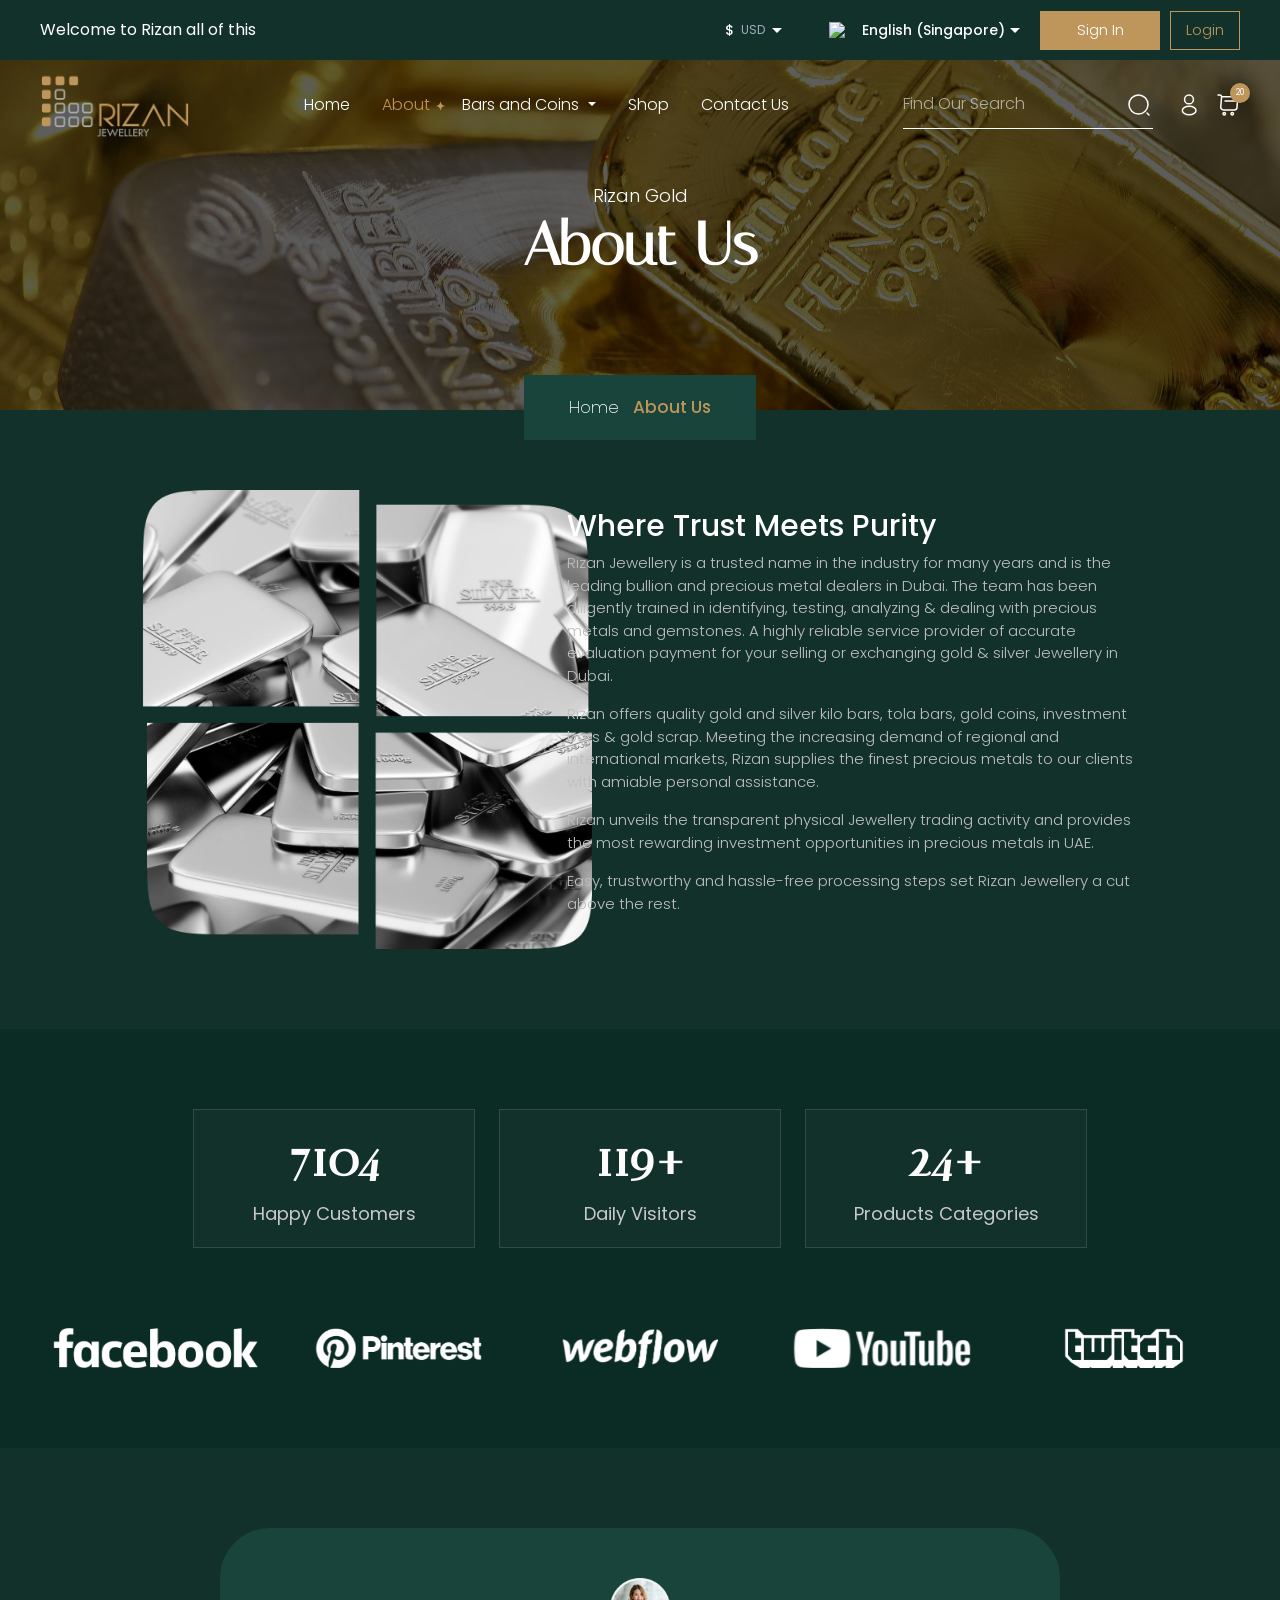
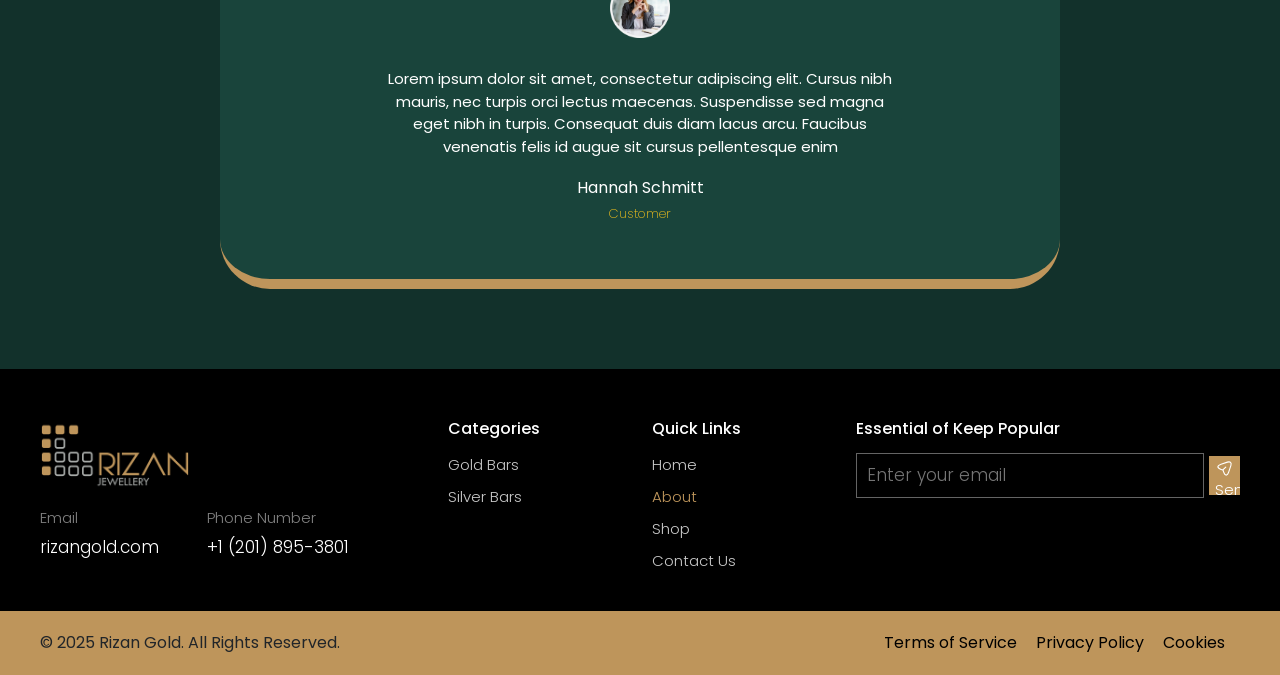
==== commit 46ceacdd: "updation" ====
--- a/about.html
+++ b/about.html
@@ -44,11 +44,13 @@
         <div>
           <nav class="navbar navbar-expand-lg bg-body-tertiary">
             <div class="">
-              <button class="navbar-toggler" type="button" data-bs-toggle="collapse"
-                data-bs-target="#navbarSupportedContent" aria-controls="navbarSupportedContent" aria-expanded="false"
-                aria-label="Toggle navigation">
-                <span class="navbar-toggler-icon"></span>
-              </button>
+               <button class="navbar-toggler" type="button" data-bs-toggle="collapse" 
+                    data-bs-target="#navbarSupportedContent" 
+                    aria-controls="navbarSupportedContent" 
+                    aria-expanded="false" 
+                    aria-label="Toggle navigation">
+                <span class="toggle-icon"></span>
+            </button>
               <div class="collapse navbar-collapse" id="navbarSupportedContent">
                 <ul class="navbar-nav m-auto mb-lg-0 w-100 justify-content-center gap-3 main-nav-links">
                   <li class="nav-item">
--- a/assets/css/style.css
+++ b/assets/css/style.css
@@ -2298,26 +2298,93 @@
 
 
 @media (max-width: 991px) {
-	.navbar-toggler-icon{
-		border-radius: 3px;
+	.navbar-toggler-icon {
+        border-radius: 3px;
         outline: none;
         filter: invert(1);
         padding: 10px;
-		font-size: 17px;
-		border: 1px solid #2f4d46;
-	}
-
-	.main-nav-right-mobile{
-		display: block !important;
-	}
-
-	.navbar-collapse{
+        font-size: 17px;
+        border: 1px solid #2f4d46;
+    }
+
+    .main-nav-right-mobile {
+        display: block !important;
+    }
+
+    .navbar-collapse {
+        position: fixed; /* Changed from absolute to fixed */
+        background: #0b2b25;
+        padding: 20px;
+        top: 0;
+        right: 0;
+        width: 100%; /* Changed from 350px to 100% */
+        height: 100vh; /* Added full height */
+        z-index: 999; /* Added z-index */
+        overflow-y: auto; /* Added scroll for long menus */
+        transition: all 0.3s ease; /* Added smooth transition */
+    }
+
+    .navbar-collapse.collapsing {
+        right: -100%;
+        transition: all 0.3s ease;
+    }
+
+    .navbar-collapse.show {
+        right: 0;
+    }
+
+	.navbar-toggler {
+		position: relative;
+		z-index: 9999;
+		padding: 0;
+		border: none;
+		background: #12312b;
+	}
+	
+	.navbar-toggler:focus {
+		box-shadow: none;
+		outline: none;
+	}
+	
+	/* Custom toggle icon styles */
+	.navbar-toggler .toggle-icon {
+		display: block;
+		width: 25px;
+		height: 2px;
+		background: #fff;
+		position: relative;
+		transition: all 0.3s ease;
+	}
+	
+	.navbar-toggler .toggle-icon::before,
+	.navbar-toggler .toggle-icon::after {
+		content: '';
 		position: absolute;
-		background: #000;
-		padding: 20px;
-		top: 70px;
-		right: 0px;
-		width: 300px;
+		width: 25px;
+		height: 2px;
+		background: #fff;
+		transition: all 0.3s ease;
+	}
+	
+	.navbar-toggler .toggle-icon::before {
+		transform: translateY(-8px);
+	}
+	
+	.navbar-toggler .toggle-icon::after {
+		transform: translateY(8px);
+	}
+	
+	/* Animation for open state */
+	.navbar-toggler[aria-expanded="true"] .toggle-icon {
+		background: transparent;
+	}
+	
+	.navbar-toggler[aria-expanded="true"] .toggle-icon::before {
+		transform: rotate(45deg);
+	}
+	
+	.navbar-toggler[aria-expanded="true"] .toggle-icon::after {
+		transform: rotate(-45deg);
 	}
 
 	.main-nav-right{
@@ -2569,9 +2636,6 @@
 	.footer {
         padding: 40px 0px 0px 0px;
     }
-	.navbar-collapse{
-		top: 50px;
-	}
 	.footer-bottom-wrapper{
 		padding: 10px;
 	}
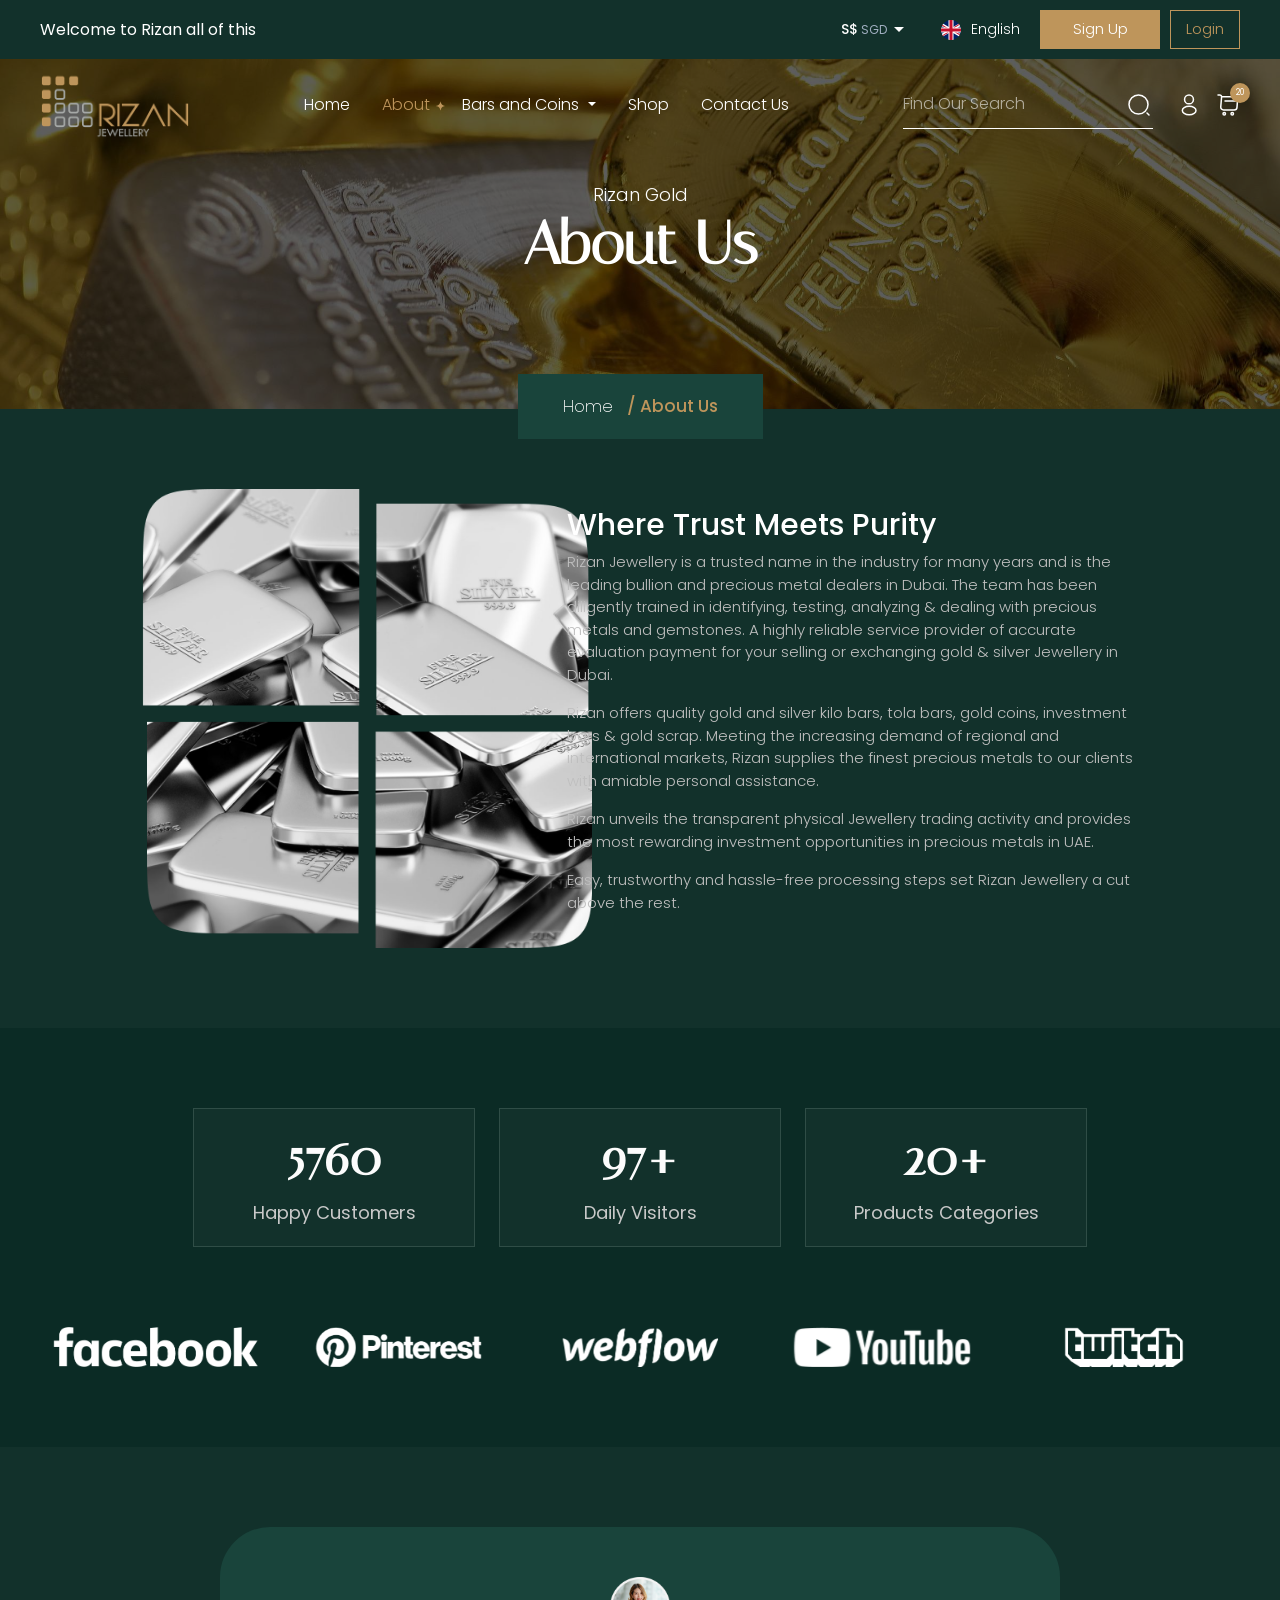
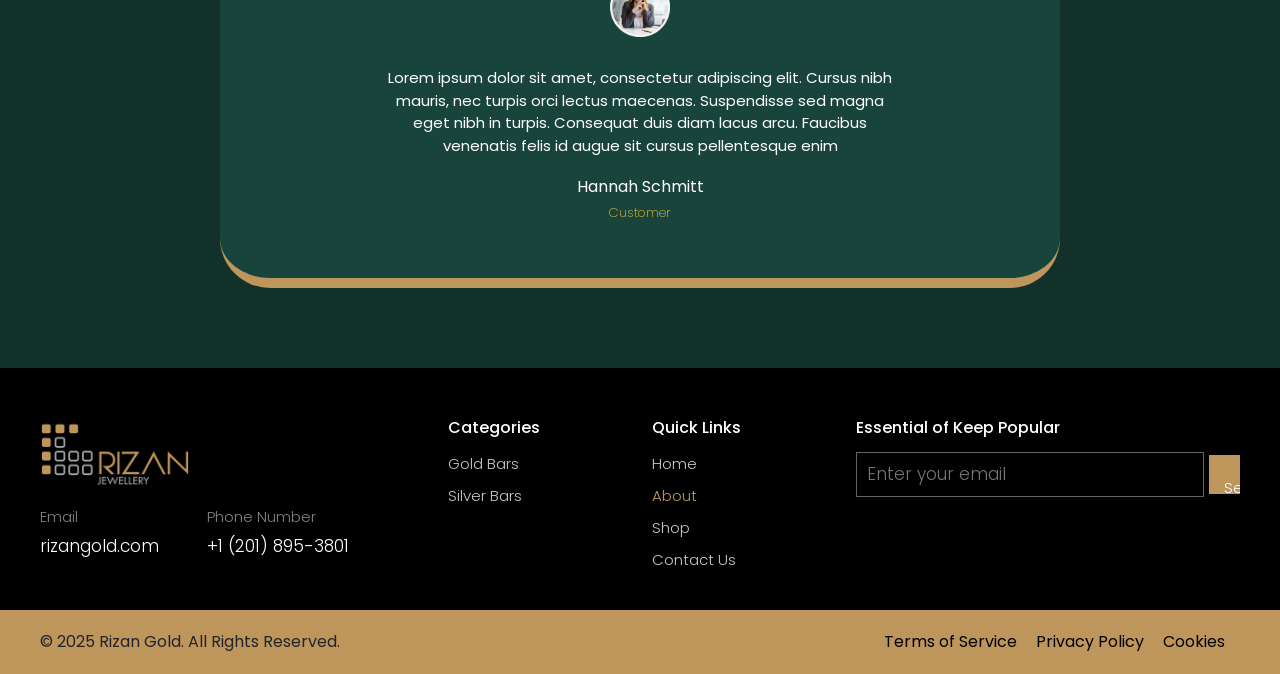
==== commit 7c2db9b6: "latest" ====
--- a/about.html
+++ b/about.html
@@ -25,12 +25,15 @@
         </div>
         <div class="nav-right">
           <div class="dropdown" tab-index="0">
-            <button id="dropdown-btn"></button>
             <ul class="dropdown-content" id="dropdown-content"></ul>
+            <div class="language-box">
+              <img src="assets/img/en.svg" alt="">
+              <a href=""><h6>English</h6></a>
+            </div>
           </div>
   
           <div class="head-btns">
-            <a href=""><button class="head-btn">Sign In</button></a>
+            <a href=""><button class="head-btn">Sign Up</button></a>
             <a href=""><button class="head-btn-2">Login</button></a>
           </div>
         </div>
@@ -131,7 +134,7 @@
         <div class="inner-banner-breadcrumps">
           <ul>
             <li><a href="index.html">Home</a></li>
-            <li>About Us</li>
+            <li>/ About Us</li>
           </ul>
         </div>
       </div>
--- a/assets/css/style.css
+++ b/assets/css/style.css
@@ -37,125 +37,139 @@
 	max-width: 100%;
 }
 
-.custom-container{
+.custom-container {
 	padding: 0px 40px;
 }
 
-.section-padding{
+.section-padding {
 	padding: 80px 0px;
 }
 
 
 /* country dropdown */
 .dropdown button {
-  background-color: transparent;
-  min-width: 130px;
-  width: max-content;
-  height: 40px;
-  border-radius: 5px;
-  color: white;
-  padding: 10px;
-  font-size: 16px;
-  border: none;
-  cursor: pointer;
-  justify-content: space-evenly;
-}
+	background-color: transparent;
+	min-width: 130px;
+	width: max-content;
+	height: 40px;
+	border-radius: 5px;
+	color: white;
+	padding: 10px;
+	font-size: 16px;
+	border: none;
+	cursor: pointer;
+	justify-content: space-evenly;
+}
+
 .dropdown button img {
-  margin: 0 5px 0 0;
-}
+	margin: 0 5px 0 0;
+}
+
 .dropdown button img,
 .dropdown-content li img {
-  width: 28px;
-}
+	width: 28px;
+}
+
 .dropdown button,
 .dropdown-content li {
-  display: flex;
-  align-items: center;
-  font-size: 14px;
-  font-weight: 500;
-}
+	display: flex;
+	align-items: center;
+	font-size: 14px;
+	font-weight: 500;
+}
+
 .arrow-down {
-  width: 0;
-  height: 0;
-  display: inline-block;
-  vertical-align: middle;
-  border-style: solid;
-  border-width: 4px 4px 0 4px;
-  border-color: #fff transparent transparent transparent;
-  margin: 0 0 0 5px;
+	width: 0;
+	height: 0;
+	display: inline-block;
+	vertical-align: middle;
+	border-style: solid;
+	border-width: 4px 4px 0 4px;
+	border-color: #fff transparent transparent transparent;
+	margin: 0 0 0 5px;
 }
 
 .dropdown button:hover {
-  cursor: pointer;
-}
+	cursor: pointer;
+}
+
 /* Style for the dropdown content */
 .dropdown-content {
-  display: none;
-  position: absolute;
-  margin: 1px 0 0 0;
-  padding: 0;
-  background: #0b2b25;
-  border: 1px solid #2f4d46;
-  min-width: 160px;
-  box-shadow: 0px 8px 16px 0px rgba(0, 0, 0, 0.2);
-  overflow-y: scroll;
-  max-height: 315px;
-  z-index: 999999;
-}
+	display: none;
+	position: absolute;
+	margin: 1px 0 0 0;
+	padding: 0;
+	background: #0b2b25;
+	border: 1px solid #2f4d46;
+	min-width: 160px;
+	box-shadow: 0px 8px 16px 0px rgba(0, 0, 0, 0.2);
+	overflow-y: scroll;
+	max-height: 315px;
+	z-index: 999999;
+}
+
 /* Style for the dropdown content items */
 .dropdown-content li {
-  color: var(--white-color);
-  padding: 12px 16px;
-  text-decoration: none;
-  justify-content: end;
-}
+	color: var(--white-color);
+	padding: 12px 16px;
+	text-decoration: none;
+	justify-content: end;
+}
+
 .dropdown-content li img {
-  margin: 0 20px 0px 20px;
-}
+	margin: 0 20px 0px 20px;
+}
+
 /* Style for the dropdown content items on hover */
 .dropdown-content li:hover {
-  background-color: #19443b;
-  cursor: pointer;
-  color: var(--white-color);
-}
+	background-color: #19443b;
+	cursor: pointer;
+	color: var(--white-color);
+}
+
 /* Show the dropdown content when the dropdown button is clicked */
 .dropdown:focus-within .dropdown-content {
-  display: block;
-}
+	display: block;
+}
+
 /* Animate the dropdown content */
 @keyframes slideIn {
-  from {
-    opacity: 0;
-    transform: translateY(-10px);
-  }
-  to {
-    opacity: 1;
-    transform: translateY(0);
-  }
-}
+	from {
+		opacity: 0;
+		transform: translateY(-10px);
+	}
+
+	to {
+		opacity: 1;
+		transform: translateY(0);
+	}
+}
+
 .dropdown-content {
-  animation: slideIn 0.3s ease-out;
-}
+	animation: slideIn 0.3s ease-out;
+}
+
 /* Scrollbar styles */
 ::-webkit-scrollbar {
-  width: 8px;
-  height: 10px;
-}
+	width: 8px;
+	height: 10px;
+}
+
 ::-webkit-scrollbar-thumb {
-  border-radius: 8px;
-  background: #c2c9d2;
-}
-
-  /* country dropdown */
-
-  /* currency dropdown*/
-
-  .currency-dropdown {
+	border-radius: 8px;
+	background: #c2c9d2;
+}
+
+/* country dropdown */
+
+/* currency dropdown*/
+
+.currency-dropdown {
 	position: relative;
 	margin-right: 15px;
-  }
-  
-  .currency-btn {
+}
+
+.currency-btn {
 	display: flex;
 	align-items: center;
 	gap: 2px;
@@ -167,13 +181,13 @@
 	cursor: pointer;
 	font-size: 14px;
 	transition: all 0.3s ease;
-  }
-  
-  .currency-btn:hover {
+}
+
+.currency-btn:hover {
 	background: #19443b;
-  }
-  
-  .currency-list {
+}
+
+.currency-list {
 	position: absolute;
 	top: 100%;
 	left: 0;
@@ -187,13 +201,13 @@
 	z-index: 99999;
 	max-height: 300px;
 	overflow-y: auto;
-  }
-  
-  .currency-list.show {
+}
+
+.currency-list.show {
 	display: block;
-  }
-  
-  .currency-list li {
+}
+
+.currency-list li {
 	display: flex;
 	align-items: center;
 	gap: 10px;
@@ -201,74 +215,74 @@
 	cursor: pointer;
 	color: #fff;
 	transition: background 0.3s ease;
-  }
-  
-  .currency-list li:hover {
+}
+
+.currency-list li:hover {
 	background: #19443b;
-  }
-  
-  .currency-symbol {
+}
+
+.currency-symbol {
 	font-weight: 500;
 	min-width: 20px;
-  }
-  
-  .currency-name {
+}
+
+.currency-name {
 	flex: 1;
-  }
-  
-  .currency-code {
+}
+
+.currency-code {
 	color: #a0aec0;
 	font-size: 12px;
-  }
-  
-  .arrow-down {
+}
+
+.arrow-down {
 	border-left: 5px solid transparent;
 	border-right: 5px solid transparent;
 	border-top: 5px solid #fff;
 	margin-left: 5px;
-  }
-  
-  @media (max-width: 768px) {
+}
+
+@media (max-width: 768px) {
 	.currency-list {
-	  width: 180px;
-	}
-	
+		width: 180px;
+	}
+
 	.currency-btn {
-	  padding: 6px 10px;
-	  font-size: 13px;
-	}
-  }
-
-    /* currency dropdown*/
-
-  .nav-top .test{
+		padding: 6px 10px;
+		font-size: 13px;
+	}
+}
+
+/* currency dropdown*/
+
+.nav-top .test {
 	color: var(--white-color);
 	margin: 0px;
-  }
-
-  .nav-top{
+}
+
+.nav-top {
 	display: flex;
 	align-items: center;
 	justify-content: space-between;
 	padding: 10px 0px;
-  }
-
-  .nav-right{
+}
+
+.nav-right {
 	display: flex;
 	align-items: center;
 	gap: 10px;
-  }
-
-  .head-btns{
+}
+
+.head-btns {
 	display: flex;
 	align-items: center;
 	gap: 10px;
-  }
+}
 
 
 
 /* Button-1 */
- 
+
 .head-btn {
 	font-family: inherit;
 	display: inline-block;
@@ -280,18 +294,19 @@
 	border: none;
 	transition: color 0.5s;
 	z-index: 1;
+	padding: 0px 15px;
 	font-size: 15px;
 	font-weight: 300;
 	color: var(--white-color);
 	background: var(--primary-color);
-  }
-
-  .head-btn:hover img{
+}
+
+.head-btn:hover img {
 	filter: invert(1);
 	transition: 1s;
-  }
-  
-  .head-btn:before {
+}
+
+.head-btn:before {
 	content: "";
 	position: absolute;
 	z-index: -1;
@@ -299,35 +314,36 @@
 	height: 150px;
 	width: 200px;
 	border-radius: 50%;
-  }
-  
-  .head-btn:hover {
+}
+
+.head-btn:hover {
 	color: var(--primary-color);
-  }
-  
-  .head-btn:before {
+}
+
+.head-btn:before {
 	top: 100%;
 	left: 100%;
 	transition: all 0.7s;
-  }
-  
-  .head-btn:hover:before {
+}
+
+.head-btn:hover:before {
 	top: -30px;
 	left: -30px;
-  }
-  
-  .head-btn:active:before {
+}
+
+.head-btn:active:before {
 	background: var(--primary-color);
 	transition: background 0s;
-  }
-
-  .head-btn:focus{
+}
+
+.head-btn:focus {
 	color: var(--black-color);
-  }
-  /* Button-1 */
-
-
-  /* Button-2 */
+}
+
+/* Button-1 */
+
+
+/* Button-2 */
 
 .head-btn-2 {
 	padding: 0 15px;
@@ -342,9 +358,10 @@
 	font-weight: 300;
 	font-size: 15px;
 	color: var(--primary-color);
-   }
-   
-   .head-btn-2::after, .head-btn-2::before {
+}
+
+.head-btn-2::after,
+.head-btn-2::before {
 	content: '';
 	display: block;
 	height: 100%;
@@ -352,697 +369,725 @@
 	transform: skew(90deg) translate(-50%, -50%);
 	position: absolute;
 	inset: 50%;
-	left:35%;
+	left: 35%;
 	z-index: -1;
 	transition: .5s ease-out;
 	background-color: var(--primary-color);
-   }
-   
-   .head-btn-2::before {
+}
+
+.head-btn-2::before {
 	top: -50%;
 	left: -25%;
 	transform: skew(90deg) rotate(180deg) translate(-50%, -50%);
-   }
-   
-   .head-btn-2:hover::before {
+}
+
+.head-btn-2:hover::before {
 	transform: skew(45deg) rotate(180deg) translate(-50%, -50%);
-   }
-   
-   .head-btn-2:hover::after {
+}
+
+.head-btn-2:hover::after {
 	transform: skew(45deg) translate(-50%, -50%);
-   }
-   
-   .head-btn-2:hover {
-	color: var(--white-color);
-   }
-   
-   .head-btn-2:active {
+}
+
+.head-btn-2:hover {
+	color: var(--white-color);
+}
+
+.head-btn-2:active {
 	filter: brightness(.7);
 	transform: scale(.98);
-   }
-
-	/* Button-2 */
-
-	.logo-width{
-		width: 150px;
-	}
-
-	.main-nav .nav-item .nav-link{
-		color: var(--white-color) !important;
-		font-weight: 300;
-		position: relative;
-		transition: .5s;
-		width: fit-content;
-	}
-
-	.main-nav .nav-item .nav-link:hover{
-		color: var(--primary-color) !important;
-		transition: .5s;
-	}
-
-	.main-nav .nav-item .nav-link.active{
-		color: var(--primary-color) !important;
-	}
-
-	.main-nav .nav-item .nav-link.active::after{
-		position: absolute;
-		top: 16px;
-		right: -7px;
-		height: 10px;
-		width: 10px;
-		background-image: url(../img/star.svg);
-		background-size: contain;
-		background-position: center;
-		background-repeat: no-repeat;
-		content: "";
-	}
-
-	.menu-dropdown{
-		background: #0b2b25;
-		border: 1px solid #2f4d46;
-		border-radius: 0px;
-	}
-
-	.menu-dropdown li a{
-		color: var(--white-color);
-	}
-
-	.menu-dropdown .dropdown-item:focus, .dropdown-item:hover{
-		background: #19443b;
-		color: var(--white-color);
-	}
-
-	.main-nav{
-		display: flex;
-		align-items: center;
-		justify-content: space-between;
-	}
-
-	.main-nav-right-mobile{
-		display: flex;
-		gap: 10px;
-		flex-direction: column;
-		border-top: 1px solid var(--primary-color);
-		margin-top: 20px;
-	}
-
-	.main-nav-right-mobile{
-		display: none !important;
-	}
-	/* search */
-
-	.search {
-		display: flex;
-		align-items: center;
-		justify-content: space-between;
-		text-align: center;
-	  }
-	  
-	  .search__input {
-		font-family: inherit;
-		font-size: inherit;
-		border: none;
-		border-bottom: 1px solid #ffffff;
-		color: var(--white-color);
-		font-weight: 300;
-		padding: 0.7rem 1rem;
-		padding-left: 0px;
-		width: 250px;
-		transition: all ease-in-out .5s;
-		margin-right: -2rem;
-		background: transparent;
-		outline: none;
-	  }
-
-	  .search__input::placeholder{
-		color: #ffffff93;
-	  }
-
-	  .search button{
-		background: transparent;
-		border: none;
-	  }
-
-	  .cart-profile{
-		display: flex;
-		align-items: center;
-		gap: 15px;
-	  }
-
-	  
-
-	  .main-nav-right{
-		display: flex;
-		align-items: center;
-		justify-content: space-between;
-		gap: 20px;
-	  }
-
-	  .cart-icon{
-		position: relative;
-	  }
-
-	  .cart-icon span{
-		position: absolute;
-		content: "20";
-		height: 20px;
-		width: 20px;
-		background-color: var(--primary-color);
-		color: var(--white-color);
-		font-size: 8px;
-		top: -10px;
-		right: -10px;
-		border-radius: 100%;
-		display: grid;
-		place-content: center;
-		margin: 0px;
-	  }
-	  
-
-	  /* search */
-
-
-	  #navbar {
-		position: fixed;
-		top: 60px;
-		left: 0;
-		width: 100%;
-		transition: background-color 0.3s ease;
-		z-index: 1000;
-		padding: 10px 40px;
-		transition: .5s;
-	}
-	
-	#navbar.scrolled {
-		transition: .5s;
-		top: 0px;
-		background-color: var(--secondary-color);
-	}
-	
-
-
-	  /* banner */
-
-	  .banner-slider{
-		position: relative;
-		height: 600px;
-		overflow: hidden;
-		display: flex;
-		align-items: center;
-		/* margin-top: 150px; */
-	  }
-
-	  .banner-slider::after{
-		position: absolute;
-		top: 0px;
-		left: 0px;
-		background-color: rgba(0, 0, 0, 0.1);
-		content: "";
-		height: 100%;
-		width: 100%;	
-	  }
-
-	  .banner-slider img{
-		height: 100%;
-		position: absolute;
-		width: 100%;
-		object-fit: cover;
-	  }
-
-	  .banner-slider-content{
-		position: absolute;
-		padding-left: 60px;
-		z-index: 1;
-		color: var(--white-color);
-	  }
-	  .banner-slider-content h4{
-		color: var(--white-color);
-		font-family: var(--secondary-font);
-		font-size: 55px;
-		font-weight: 400;
-		width: 60%;
-	  }
-
-	  .banner-slider-content p{
-		font-weight: 200;
-		color: #ffffff8e;
-		width: 50%;
-	  }
-
-		.button3 {
-			padding: 10px 20px;
-			font-size: 1.1rem;
-			background-color:transparent;
-			border: 1px solid var(--white-color);
-			color: var(--black-color);
-			position: relative;
-			width: 120px;
-			height: 45px;
-			transition: background-color 0.2s ease-in, all 0.15s ease-in;
-		}
-		
-		.button3::after {
-			display: flex;
-			align-items: center;
-			justify-content: center;
-			content: "Shop Now";
-			width: 120px;
-			height: 45px;
-			position: absolute;
-			top: 0;
-			left: 0;
-			transform: translate(5px, 5px);
-			background-color: var(--white-color);
-			color: var(--black-color);
-			transition: all 0.15s ease-in;
-		}
-		
-		.button3:hover::after {
-			transform: translate(-8px, -9px);
-		}
-		
-		.button3:hover {
-			transform: translate(5px, 5px);
-		}
-		
-		.button3:active::after {
-			background-color: transparent;
-			border: 1px solid var(--white-color);
-		}
-
-		#banner-slider-main .owl-dots{
-			position: absolute;
-			left: 30px;
-			top: 50%;
-			transform: rotate(270deg);
-		}
-
-
-	  /* banner */
-
-	  /* about */
-
-	  .ab-cntnt h3{
-		color: var(--white-color);
-		font-size: 25px;
-		font-weight: 600;
-	  }
-
-	  .ab-cntnt p{
-		color: #C8C8C8;
-		font-size: 15px;
-		font-weight: 300;
-	  }
-
-	  .trading-widget-wrapper{
-		padding: 20px;
-		background: #19443b;
-	  }
-
-	  .trading-widget-wrapper h4{
-		color: var(--white-color);
-		font-weight: 500;
-		font-size: 25px;
-	  }
-
-
-	  /* about */
-
-
-
-	  /* products */
-	  .searchbox-wrap {
-		position: relative;
-		width: 100%;
-		max-width: 250px;
-		margin: 15px 0;
-	}
-	
+}
+
+/* Button-2 */
+
+.logo-width {
+	width: 150px;
+}
+
+.main-nav .nav-item .nav-link {
+	color: var(--white-color) !important;
+	font-weight: 300;
+	position: relative;
+	transition: .5s;
+	width: fit-content;
+}
+
+.main-nav .nav-item .nav-link:hover {
+	color: var(--primary-color) !important;
+	transition: .5s;
+}
+
+.main-nav .nav-item .nav-link.active {
+	color: var(--primary-color) !important;
+}
+
+.main-nav .nav-item .nav-link.active::after {
+	position: absolute;
+	top: 16px;
+	right: -7px;
+	height: 10px;
+	width: 10px;
+	background-image: url(../img/star.svg);
+	background-size: contain;
+	background-position: center;
+	background-repeat: no-repeat;
+	content: "";
+}
+
+.menu-dropdown {
+	background: #0b2b25;
+	border: 1px solid #2f4d46;
+	border-radius: 0px;
+}
+
+.menu-dropdown li a {
+	color: var(--white-color);
+}
+
+.menu-dropdown .dropdown-item:focus,
+.dropdown-item:hover {
+	background: #19443b;
+	color: var(--white-color);
+}
+
+.main-nav {
+	display: flex;
+	align-items: center;
+	justify-content: space-between;
+}
+
+.main-nav-right-mobile {
+	display: flex;
+	gap: 10px;
+	flex-direction: column;
+	border-top: 1px solid var(--primary-color);
+	margin-top: 20px;
+}
+
+.main-nav-right-mobile {
+	display: none !important;
+}
+
+/* search */
+
+.search {
+	display: flex;
+	align-items: center;
+	justify-content: space-between;
+	text-align: center;
+}
+
+.search__input {
+	font-family: inherit;
+	font-size: inherit;
+	border: none;
+	border-bottom: 1px solid #ffffff;
+	color: var(--white-color);
+	font-weight: 300;
+	padding: 0.7rem 1rem;
+	padding-left: 0px;
+	width: 250px;
+	transition: all ease-in-out .5s;
+	margin-right: -2rem;
+	background: transparent;
+	outline: none;
+}
+
+.search__input::placeholder {
+	color: #ffffff93;
+}
+
+.search button {
+	background: transparent;
+	border: none;
+}
+
+.cart-profile {
+	display: flex;
+	align-items: center;
+	gap: 15px;
+}
+
+
+
+.main-nav-right {
+	display: flex;
+	align-items: center;
+	justify-content: space-between;
+	gap: 20px;
+}
+
+.cart-icon {
+	position: relative;
+}
+
+.cart-icon span {
+	position: absolute;
+	content: "20";
+	height: 20px;
+	width: 20px;
+	background-color: var(--primary-color);
+	color: var(--white-color);
+	font-size: 8px;
+	top: -10px;
+	right: -10px;
+	border-radius: 100%;
+	display: grid;
+	place-content: center;
+	margin: 0px;
+}
+
+.language-box{
+	display: flex;
+	align-items: center;
+	gap: 10px;
+	margin-right: 10px;
+}
+
+.language-box img{
+	width: 20px;
+}
+
+.language-box a h6 {
+	font-size: 14px;
+	font-weight: 300;
+	margin: 0px;
+	color: var(--white-color);
+}
+
+
+/* search */
+
+
+#navbar {
+	position: fixed;
+	top: 60px;
+	left: 0;
+	width: 100%;
+	transition: background-color 0.3s ease;
+	z-index: 1000;
+	padding: 10px 40px;
+	transition: .5s;
+}
+
+#navbar.scrolled {
+	transition: .5s;
+	top: 0px;
+	background-color: var(--secondary-color);
+}
+
+
+
+/* banner */
+
+.banner-slider {
+	position: relative;
+	height: 600px;
+	overflow: hidden;
+	display: flex;
+	align-items: center;
+	/* margin-top: 150px; */
+}
+
+.banner-slider::after {
+	position: absolute;
+	top: 0px;
+	left: 0px;
+	background-color: rgba(0, 0, 0, 0.1);
+	content: "";
+	height: 100%;
+	width: 100%;
+}
+
+.banner-slider img {
+	height: 100%;
+	position: absolute;
+	width: 100%;
+	object-fit: cover;
+}
+
+.banner-slider-content {
+	position: absolute;
+	padding-left: 60px;
+	z-index: 1;
+	color: var(--white-color);
+}
+
+.banner-slider-content h4 {
+	color: var(--white-color);
+	font-family: var(--secondary-font);
+	font-size: 55px;
+	font-weight: 400;
+	width: 60%;
+}
+
+.banner-slider-content p {
+	font-weight: 200;
+	color: #ffffff8e;
+	width: 50%;
+}
+
+.button3 {
+	padding: 10px 20px;
+	font-size: 1.1rem;
+	background-color: transparent;
+	border: 1px solid var(--white-color);
+	color: var(--black-color);
+	position: relative;
+	width: 120px;
+	height: 45px;
+	transition: background-color 0.2s ease-in, all 0.15s ease-in;
+}
+
+.button3::after {
+	display: flex;
+	align-items: center;
+	justify-content: center;
+	content: "Shop Now";
+	width: 120px;
+	height: 45px;
+	position: absolute;
+	top: 0;
+	left: 0;
+	transform: translate(5px, 5px);
+	background-color: var(--white-color);
+	color: var(--black-color);
+	transition: all 0.15s ease-in;
+}
+
+.button3:hover::after {
+	transform: translate(-8px, -9px);
+}
+
+.button3:hover {
+	transform: translate(5px, 5px);
+}
+
+.button3:active::after {
+	background-color: transparent;
+	border: 1px solid var(--white-color);
+}
+
+#banner-slider-main .owl-dots {
+	position: absolute;
+	left: 30px;
+	top: 50%;
+	transform: rotate(270deg);
+}
+
+
+/* banner */
+
+/* about */
+
+.ab-cntnt h3 {
+	color: var(--white-color);
+	font-size: 25px;
+	font-weight: 600;
+}
+
+.ab-cntnt p {
+	color: #C8C8C8;
+	font-size: 15px;
+	font-weight: 300;
+}
+
+.trading-widget-wrapper {
+	padding: 15px 10px ;
+	background: #19443b;
+}
+
+.trading-widget-wrapper h4 {
+	color: var(--white-color);
+	font-weight: 500;
+	font-size: 25px;
+}
+
+
+/* about */
+
+
+
+/* products */
+.searchbox-wrap {
+	position: relative;
+	width: 100%;
+	max-width: 250px;
+	margin: 15px 0;
+}
+
+.quantity-input {
+	width: 100%;
+	padding: 12px;
+	padding-right: 120px;
+	border: 1px solid #e0e0e062;
+	background: transparent;
+	font-size: 13px;
+	transition: all 0.3s ease;
+	color: var(--white-color);
+}
+
+.quantity-input::placeholder {
+	color: #ffffff97;
+	font-weight: 300;
+}
+
+.quantity-input:focus {
+	outline: none;
+	border: 1px solid #e0e0e062;
+	box-shadow: none;
+}
+
+.add-to-cart-btn {
+	position: absolute;
+	right: 5px;
+	top: 50%;
+	transform: translateY(-50%);
+	background: var(--primary-color);
+	color: white;
+	border: none;
+	padding: 8px 8px;
+	display: flex;
+	align-items: center;
+	gap: 8px;
+	font-size: 14px;
+	cursor: pointer;
+	transition: all 0.3s ease;
+}
+
+.add-to-cart-btn:hover {
+	background: var(--secondary-color);
+}
+
+.add-to-cart-btn .cart-icon {
+	height: 16px;
+	width: 16px;
+}
+
+
+/* Responsive styles */
+@media (max-width: 768px) {
+	.add-to-cart-btn span {
+		display: none;
+	}
+
+	.add-to-cart-btn {
+		padding: 8px;
+	}
+
 	.quantity-input {
-		width: 100%;
-		padding: 12px;
-		padding-right: 120px; /* Space for button */
-		border: 1px solid #e0e0e062;
-		background: transparent;
-		font-size: 13px;
-		transition: all 0.3s ease;
-		color: var(--white-color);
-	}
-
-	.quantity-input::placeholder{
-		color: #ffffff97;
-		font-weight: 300;
-	}
-	
-	.quantity-input:focus {
-		outline: none;
-		border: 1px solid #e0e0e062;
-		box-shadow:none;
-	}
-	
-	.add-to-cart-btn {
-		position: absolute;
-		right: 5px;
-		top: 50%;
-		transform: translateY(-50%);
-		background: var(--primary-color);
-		color: white;
-		border: none;
-		padding: 8px 15px;
-		display: flex;
-		align-items: center;
-		gap: 8px;
-		font-size: 14px;
-		cursor: pointer;
-		transition: all 0.3s ease;
-	}
-	
-	.add-to-cart-btn:hover {
-		background: var(--secondary-color);
-	}
-
-	.add-to-cart-btn .cart-icon{
-		height: 16px;
-		width: 16px;
-	}
-	
-	
-	/* Responsive styles */
-	@media (max-width: 768px) {
-		.add-to-cart-btn span {
-			display: none;
-		}
-		
-		.add-to-cart-btn {
-			padding: 8px;
-		}
-		
-		.quantity-input {
-			padding-right: 45px;
-		}
-	}
-	
-	/* Optional: Animation for button hover */
-	.add-to-cart-btn:hover .cart-icon {
-		transform: translateX(2px);
-		transition: transform 0.2s ease;
-	}
-
-	.product-section{
-		background: #0b2b25;
-	}
-
-	.product-img{
-		height: 180px;
-		width: 100%;
-		margin: auto;
-		margin-bottom: 20px !important;
-	}
-
-	.product-img img{
-		height: 100%;
-		width: 100%;
-		object-fit: contain;
-	}
-
-	
-
-	.gold-bar-box{
-		background-color:#19443b;
-		padding: 25px;
-		display: flex;
-		flex-direction: column;
-		align-items: center;
-		justify-content: center;
-		position: relative;
-		overflow: hidden;
-	}
-
-	.category-item{
-	    position: absolute;
-		top: 10px;
-		left: 10px;
-		font-size: 15px;
-		padding: 0px 20px;
-	}
-
-	.gold{
-		background: var(--primary-color);
-		color: var(--black-color);
-	}
-
-	.silver{
-		background: #fff;
-		color: var(--black-color);
-	}
-
-	.gold-bar-box h4{
-		font-size: 17px;
-		font-weight: 300;
-		color: #C3C3C3;
-		text-align: center;
-	}
-
-	.gold-bar-box h5{
-		font-size: 20px;
-		font-weight: 600;
-		color: #0dff21;
-	}
-
-	.gold-bar-box p{
-		font-size: 15px;
-		color: #ffffff5f;
-		margin-bottom: 5px;
-	}
-
-	.gold-bar-box h3{
-		font-size: 20px;
-		color: #989898;
-	}
-
-	.sold-out{
-		color: #ff3434 !important;
-	}
-
-	#product-slider .owl-nav{
-		position: absolute;
-		top: 45%;
-		display: block !important;
-		width: 100%;
-	}
-	
-	#product-slider .owl-nav .owl-next{
-		right: -20px !important;
-		position: absolute;
-		height: 40px;
-		width: 40px;
-		border-radius: 100%;
-		background: var(--primary-color);
-		color: var(--white-color);
-		display: flex;
-		align-items: center;
-		justify-content: center;
-	}
-
-	#product-slider .owl-nav .owl-prev{
-		left: -20px !important;
-		position: absolute;
-		height: 40px;
-		width: 40px;
-		border-radius: 100%;
-		background: var(--primary-color);
-		color: var(--white-color);
-		display: flex;
-		align-items: center;
-		justify-content: center;
-	}
-
-	.sec-title{
-		color: var(--white-color);
-		font-size: 25px;
-		font-weight: 400;
-		margin-bottom: 30px;
-	}
-
-
-	/* products */
-
-	/* catogery */
-
-	.shop-catogery{
-		padding: 80px 0px;
-	}
-
-	.category-box h6{
-		color: var(--white-color);
-		font-size: 20px;
-		font-weight: 600;
-		margin-top: 20px;
-	}
-
-	.category-box p{
-		color: var(--white-color);
-		font-size: 15px;
-		font-weight: 300;
-		color: #BCBCBC;
-		width: 80%;
-		text-align: center;
-		margin: auto;
-		margin-bottom: 20px;
-	}
-
-	.category-box{
-		text-align: center;
-	}
-
-	.category-img{
-		height: 350px;
-		width: 100%;
-		overflow: hidden;
-	}
-
-	.category-img img{
-		height: 100%;
-		width: 100%;
-		object-fit: cover;
-		transition: .5s;
-	}
-
-	.category-img img:hover{
-		transform: scale(1.1);
-		transition: .5s;
-	}
-
-	.center-title{
-		position: relative;
-		text-align: center;
-		font-size: 25px;
-		color: var(--white-color);
-		font-weight: 600;
-		margin: auto;
-		width: fit-content;
-		margin-bottom: 30px;
-	}
-
-	.center-title::after{
-		position: absolute;
-		content: "";
-		height: 2px;
-		width: 50px;
-		background: var(--white-color);
-		top: 15px;
-		right: -70px;
-	}
-
-	.center-title::before{
-		position: absolute;
-		content: "";
-		height: 2px;
-		width: 50px;
-		background: var(--white-color);
-		top: 15px;
-		left: -70px;
-	}
-
-	/* catogery */
-
-	/* client */
-
-	#client-slider .item{
-		height: 40px;
-		width: 100%;
-	}
-
-	#client-slider .item img{
-		width: 100%;
-		height: 100%;
-		object-fit: contain;
-	}
-
-	.client-slider{
-		padding-bottom: 80px;
-	}
-
-	/* cta */
-
-	.cta {
-    background: #0b2b25;
-    height: 400px;
-    position: relative;
-    overflow: hidden;
-	display: flex;
+		padding-right: 45px;
+	}
+}
+
+.add-to-cart-btn:hover .cart-icon {
+	transform: translateX(2px);
+	transition: transform 0.2s ease;
+}
+
+.product-section {
+	background: #0b2b25;
+}
+
+.product-img {
+	height: 180px;
+	width: 100%;
+	margin: auto;
+	margin-bottom: 20px !important;
+}
+
+.product-img img {
+	height: 100%;
+	width: 100%;
+	object-fit: contain;
+}
+
+
+
+.gold-bar-box {
+	background-color: #19443b;
+	padding: 25px;
+	display: flex;
+	flex-direction: column;
 	align-items: center;
+	justify-content: center;
+	position: relative;
+	overflow: hidden;
+}
+
+.category-item {
+	position: absolute;
+	top: 10px;
+	left: 10px;
+	font-size: 15px;
+	padding: 0px 20px;
+}
+
+.gold {
+	background: var(--primary-color);
+	color: var(--black-color);
+}
+
+.silver {
+	background: #fff;
+	color: var(--black-color);
+}
+
+.gold-bar-box h4 {
+	font-size: 17px;
+	font-weight: 300;
+	color: #C3C3C3;
+	text-align: center;
+	width: 85%;
+	margin: auto;
+}
+
+.gold-bar-box h5 {
+	font-size: 20px;
+	font-weight: 600;
+	color: #0dff21;
+	text-align: center;
+}
+
+.gold-bar-box p {
+	font-size: 15px;
+	color: #ffffff5f;
+	margin-bottom: 5px;
+	text-align: center;
+}
+
+.gold-bar-box h3 {
+	font-size: 20px;
+	color: #989898;
+	text-align: center;
+}
+
+.sold-out {
+	color: #ff3434 !important;
+}
+
+#product-slider .owl-nav {
+	position: absolute;
+	top: 45%;
+	display: block !important;
+	width: 100%;
+}
+
+#product-slider .owl-nav .owl-next {
+	right: -20px !important;
+	position: absolute;
+	height: 40px;
+	width: 40px;
+	border-radius: 100%;
+	background: var(--primary-color);
+	color: var(--white-color);
+	display: flex;
+	align-items: center;
+	justify-content: center;
+}
+
+#product-slider .owl-nav .owl-prev {
+	left: -20px !important;
+	position: absolute;
+	height: 40px;
+	width: 40px;
+	border-radius: 100%;
+	background: var(--primary-color);
+	color: var(--white-color);
+	display: flex;
+	align-items: center;
+	justify-content: center;
+}
+
+.sec-title {
+	color: var(--white-color);
+	font-size: 25px;
+	font-weight: 400;
+	margin-bottom: 30px;
+}
+
+
+/* products */
+
+/* catogery */
+
+.shop-catogery {
+	padding: 80px 0px;
+}
+
+.category-box h6 {
+	color: var(--white-color);
+	font-size: 20px;
+	font-weight: 600;
+	margin-top: 20px;
+}
+
+.category-box p {
+	color: var(--white-color);
+	font-size: 15px;
+	font-weight: 300;
+	color: #BCBCBC;
+	width: 80%;
+	text-align: center;
+	margin: auto;
+	margin-bottom: 20px;
+}
+
+.category-box {
+	text-align: center;
+}
+
+.category-img {
+	height: 350px;
+	width: 100%;
+	overflow: hidden;
+}
+
+.category-img img {
+	height: 100%;
+	width: 100%;
+	object-fit: cover;
+	transition: .5s;
+}
+
+.category-img img:hover {
+	transform: scale(1.1);
+	transition: .5s;
+}
+
+.center-title {
+	position: relative;
+	text-align: center;
+	font-size: 25px;
+	color: var(--white-color);
+	font-weight: 600;
+	margin: auto;
+	width: fit-content;
+	margin-bottom: 30px;
+}
+
+.center-title::after {
+	position: absolute;
+	content: "";
+	height: 2px;
+	width: 50px;
+	background: var(--white-color);
+	top: 15px;
+	right: -70px;
+}
+
+.center-title::before {
+	position: absolute;
+	content: "";
+	height: 2px;
+	width: 50px;
+	background: var(--white-color);
+	top: 15px;
+	left: -70px;
+}
+
+/* catogery */
+
+/* client */
+
+#client-slider .item {
+	height: 40px;
+	width: 100%;
+}
+
+#client-slider .item img {
+	width: 100%;
+	height: 100%;
+	object-fit: contain;
+}
+
+.client-slider {
+	padding-bottom: 80px;
+}
+
+/* cta */
+
+.cta {
+	background: #0b2b25;
+	height: 400px;
+	position: relative;
+	overflow: hidden;
+	display: flex;
+	align-items: center;
 
 }
 
 .cta::before {
-    content: '';
-    position: absolute;
-    top: 0;
-    left: 0;
-    right: 0;
-    bottom: 0;
-    background-image: url(../img/cta-bg.svg);
-    background-size: contain;
-    background-repeat: no-repeat;
-    background-position: right;
-    animation: zoomin 20s ease-in-out infinite;
-    z-index: 1;
-    transform-origin: center;
-    will-change: transform;
-}
-
-.cta > * {
-    position: relative;
-    z-index: 2;
+	content: '';
+	position: absolute;
+	top: 0;
+	left: 0;
+	right: 0;
+	bottom: 0;
+	background-image: url(../img/cta-bg.svg);
+	background-size: contain;
+	background-repeat: no-repeat;
+	background-position: right;
+	animation: zoomin 20s ease-in-out infinite;
+	z-index: 1;
+	transform-origin: center;
+	will-change: transform;
+}
+
+.cta>* {
+	position: relative;
+	z-index: 2;
 }
 
 @keyframes zoomin {
-    0% {
-        transform: scale(1);
-        opacity: 1;
-    }
-    50% {
-        transform: scale(1.2);
-        opacity: 0.8;
-    }
-    100% {
-        transform: scale(1);
-        opacity: 1;
-    }
+	0% {
+		transform: scale(1);
+		opacity: 1;
+	}
+
+	50% {
+		transform: scale(1.2);
+		opacity: 0.8;
+	}
+
+	100% {
+		transform: scale(1);
+		opacity: 1;
+	}
 }
 
 .cta-slider-content h4 {
-    color: var(--white-color);
-    font-family: var(--secondary-font);
-    font-size: 55px;
-    font-weight: 400;
-    width: 60%;
+	color: var(--white-color);
+	font-family: var(--secondary-font);
+	font-size: 55px;
+	font-weight: 400;
+	width: 60%;
 }
 
 .cta-slider-content p {
-    font-weight: 200;
-    color: #ffffff8e;
-    width: 50%;
-}
-
-.button4::after{
+	font-weight: 200;
+	color: #ffffff8e;
+	width: 50%;
+}
+
+.button4::after {
 	content: "Contact Us" !important;
 }
 
 /* footer */
 
-.footer{
+.footer {
 	background: var(--black-color);
 	padding: 80px 0px 0px 0px;
 }
-.footer-contact h6{
+
+.footer-contact h6 {
 	color: gray;
 	font-size: 15px;
 	font-weight: 300;
 }
 
-.footer-contact a{
+.footer-contact a {
 	color: var(--white-color);
 	font-size: 17px;
 	font-weight: 300;
@@ -1056,39 +1101,39 @@
 }
 
 .footer-cl-links ul li a {
-	color: #C8C8C8;	
+	color: #C8C8C8;
 	font-size: 15px;
 	font-weight: 300;
 	transition: .5s;
-	
-}
-
-.footer-cl-links ul li{
+
+}
+
+.footer-cl-links ul li {
 	list-style: none;
 	margin-bottom: 8px;
 }
 
-.footer-cl-links ul{
+.footer-cl-links ul {
 	margin: 0px;
 	padding: 0px;
 }
 
-.footer-cl-links ul li.active a{
+.footer-cl-links ul li.active a {
 	color: var(--primary-color);
 }
 
-.footer-cl-links ul li:hover a{
+.footer-cl-links ul li:hover a {
 	color: var(--primary-color);
 	transition: .5s;
 }
 
-.footer-input{
+.footer-input {
 	display: flex;
 	align-items: center;
 	gap: 5px;
 }
 
-.footer-input input{
+.footer-input input {
 	background: transparent;
 	height: 2.6em;
 	border: 1px solid #646464;
@@ -1098,53 +1143,54 @@
 	font-size: 17px;
 }
 
-.footer-input input:focus{
+.footer-input input:focus {
 	outline: none;
 	border: 1px solid var(--primary-color);
 }
 
-.head-btn img{
+.head-btn img {
 	margin-right: 5px;
 }
 
-.footer-logo img{
+.footer-logo img {
 	margin-bottom: 20px;
 }
 
-.terms ul{
+.terms ul {
 	margin: 0px;
 	padding: 0px;
 }
 
-.terms ul li{
+.terms ul li {
 	display: inline;
 	margin-right: 15px;
 }
 
-.terms ul li a{
+.terms ul li a {
 	color: var(--black-color);
 }
 
-.footer-bottom-wrapper{
+.footer-bottom-wrapper {
 	background: var(--primary-color);
 	padding: 20px 0px;
 	margin-top: 30px;
 }
 
-.footer-bottom-content{
+.footer-bottom-content {
 	display: flex;
 	align-items: center;
 	justify-content: space-between;
 }
 
-.footer-bottom-content p{
+.footer-bottom-content p {
 	margin-bottom: 0px;
 }
+
 /* footer */
 
 /* about page */
 
-.inner-banner{
+.inner-banner {
 	height: 350px;
 	position: relative;
 	background-position: center;
@@ -1154,17 +1200,17 @@
 	text-align: center;
 }
 
-.inner-banner::after{
+.inner-banner::after {
 	position: absolute;
 	top: 0px;
 	left: 0px;
 	content: "";
 	height: 100%;
 	width: 100%;
-    background-color: rgb(0 0 0 / 63%);
-}
-
-.inner-banner-content{
+	background-color: rgb(0 0 0 / 63%);
+}
+
+.inner-banner-content {
 	position: absolute;
 	top: 50%;
 	left: 50%;
@@ -1173,7 +1219,7 @@
 	z-index: 1;
 }
 
-.inner-banner-desc{
+.inner-banner-desc {
 	font-size: 18px;
 	margin-bottom: 0px;
 	font-weight: 300;
@@ -1181,13 +1227,13 @@
 }
 
 
-.inner-banner-title{
+.inner-banner-title {
 	font-size: 60px;
 	font-weight: 600;
 	font-family: var(--secondary-font);
 }
 
-.inner-banner-breadcrumps{
+.inner-banner-breadcrumps {
 	background: #19443b;
 	padding: 20px 40px;
 	width: fit-content;
@@ -1196,12 +1242,12 @@
 	z-index: 1;
 }
 
-.inner-banner-breadcrumps ul{
+.inner-banner-breadcrumps ul {
 	margin: 0px;
 	padding: 0px;
 }
 
-.inner-banner-breadcrumps ul li{
+.inner-banner-breadcrumps ul li {
 	display: inline;
 	font-size: 17px;
 	font-weight: 500;
@@ -1210,7 +1256,7 @@
 	color: var(--primary-color);
 }
 
-.inner-banner-breadcrumps ul li a{
+.inner-banner-breadcrumps ul li a {
 	color: var(--white-color) !important;
 	font-weight: 200;
 }
@@ -1220,76 +1266,75 @@
 /* ab about */
 
 
-.ab-about-img{
+.ab-about-img {
 	width: 450px;
 	margin: auto;
 }
 
 
 .shine-img {
-    position: relative;
-    overflow: hidden;
+	position: relative;
+	overflow: hidden;
 
 }
 
 .shine-img::before {
-    content: '';
-    position: absolute;
-    top: 0;
-    left: -100%;
-    width: 50%;
-    height: 100%;
-    background: linear-gradient(
-        to right,
-        rgba(255, 255, 255, 0) 0%,
-        rgba(255, 255, 255, 0.7) 50%,
-        rgba(255, 255, 255, 0) 100%
-    );
-    transform: skewX(-25deg);
-    z-index: 1;
+	content: '';
+	position: absolute;
+	top: 0;
+	left: -100%;
+	width: 50%;
+	height: 100%;
+	background: linear-gradient(to right,
+			rgba(255, 255, 255, 0) 0%,
+			rgba(255, 255, 255, 0.7) 50%,
+			rgba(255, 255, 255, 0) 100%);
+	transform: skewX(-25deg);
+	z-index: 1;
 }
 
 .shine-img:hover::before {
-    animation: shine 2s ease-in-out infinite;
+	animation: shine 2s ease-in-out infinite;
 }
 
 @keyframes shine {
-    0% {
-        left: -100%;
-    }
-    100% {
-        left: 150%;
-    }
+	0% {
+		left: -100%;
+	}
+
+	100% {
+		left: 150%;
+	}
 }
 
 /* Add this to ensure image fills container properly */
 .shine-img img {
-    width: 100%;
-    height: 100%;
-    object-fit: cover;
-    display: block;
-}
-
-.ab-about-cntnt h4{
+	width: 100%;
+	height: 100%;
+	object-fit: cover;
+	display: block;
+}
+
+.ab-about-cntnt h4 {
 	font-size: 30px;
 	font-weight: 500;
 	color: var(--white-color);
 }
 
-.ab-about-cntnt p{
+.ab-about-cntnt p {
 	font-size: 15px;
 	font-weight: 300;
 	color: #bfbfbf;
 }
 
-.ab-about-img-2{
+.ab-about-img-2 {
 	height: 250px;
 	width: 100%;
 	border-radius: 15px;
 	vertical-align: bottom;
 }
 
-.ab-about-img-2 img{
+.ab-about-img-2 img {
 	height: 100%;
 	width: 100%;
 	object-fit: cover;
@@ -1300,42 +1345,42 @@
 
 
 .counter-section {
-    background: #0b2b25;
+	background: #0b2b25;
 
 }
 
 .counter-box {
-    padding: 20px;
-    background: #12312b;
-    border: 1px solid #2f4d46;
-    transition: transform 0.3sease;
+	padding: 20px;
+	background: #12312b;
+	border: 1px solid #2f4d46;
+	transition: transform 0.3sease;
 }
 
 
 .counter {
-    font-size: 60px;
-    font-weight: 700;
-    color: #fcfcfc;
-    margin-bottom: 10px;
+	font-size: 60px;
+	font-weight: 700;
+	color: #fcfcfc;
+	margin-bottom: 10px;
 	font-family: var(--secondary-font);
 }
 
 .counter-box p {
-    color: #c9c9c9;
-    font-size: 18px;
-    margin: 0;
-}
-
-.counter-box-plus{
+	color: #c9c9c9;
+	font-size: 18px;
+	margin: 0;
+}
+
+.counter-box-plus {
 	position: relative;
 }
 
-.counter-box-plus::after{
+.counter-box-plus::after {
 	content: "+";
 	display: inline;
 }
 
-.counter-section #client-slider{
+.counter-section #client-slider {
 	margin-top: 80px;
 }
 
@@ -1406,149 +1451,149 @@
 /* products */
 
 .product-grid {
-    position: relative;
+	position: relative;
 	justify-content: center;
 }
 
 .product-grid.transitioning {
-    pointer-events: none;
+	pointer-events: none;
 }
 
 
 .category-tabs {
-    display: flex;
-    justify-content: center;
-    gap: 15px;
-    margin-bottom: 30px;
-    flex-wrap: wrap;
+	display: flex;
+	justify-content: center;
+	gap: 15px;
+	margin-bottom: 30px;
+	flex-wrap: wrap;
 }
 
 .tab-btn {
 	padding: 10px 25px;
-    border: 1px solid #ffffff40;
-    background: #19443b82;
-    color: #ffffff6f;
-    border-radius: 25px;
-    font-size: 16px;
-    transition: all 0.3sease;
-    cursor: pointer;
-    transition: all 0.3scubic-bezier(0.4, 0, 0.2, 1);
-    transform: scale(1);
+	border: 1px solid #ffffff40;
+	background: #19443b82;
+	color: #ffffff6f;
+	border-radius: 25px;
+	font-size: 16px;
+	transition: all 0.3sease;
+	cursor: pointer;
+	transition: all 0.3scubic-bezier(0.4, 0, 0.2, 1);
+	transform: scale(1);
 }
 
 .tab-btn:hover {
-    background: #0b2b25;
-    color: #fff;
+	background: #0b2b25;
+	color: #fff;
 }
 
 .tab-btn.active {
-    background: var(--primary-color);
-    color: #fff;
+	background: var(--primary-color);
+	color: #fff;
 	transform: scale(1.05);
 }
 
 .product-item {
-    transition: all 0.5s cubic-bezier(0.4, 0, 0.2, 1);
-    opacity: 1;
-    transform: scale(1);
-    position: relative;
+	transition: all 0.5s cubic-bezier(0.4, 0, 0.2, 1);
+	opacity: 1;
+	transform: scale(1);
+	position: relative;
 }
 
 .product-item.hide {
-    position: absolute;
-    opacity: 0;
-    transform: scale(0.95);
-    pointer-events: none;
+	position: absolute;
+	opacity: 0;
+	transform: scale(0.95);
+	pointer-events: none;
 }
 
 /* cart */
 
 .cart-section {
-    padding: 60px 0;
+	padding: 60px 0;
 }
 
 .cart-items {
-    padding: 20px;
+	padding: 20px;
 	background: #12312b;
-    border: 1px solid #2f4d46;
+	border: 1px solid #2f4d46;
 }
 
 .cart-item {
-    display: flex;
-    align-items: center;
-    padding: 20px;
-    gap: 20px;
+	display: flex;
+	align-items: center;
+	padding: 20px;
+	gap: 20px;
 	background-color: #1a3b35;
 }
 
 .cart-item:last-child {
-    border-bottom: none;
+	border-bottom: none;
 }
 
 .cart-item-img {
-    width: 100px;
-    height: 100px;
+	width: 100px;
+	height: 100px;
 }
 
 .cart-item-img img {
-    width: 100%;
-    height: 100%;
-    object-fit: cover;
-    border-radius: 8px;
+	width: 100%;
+	height: 100%;
+	object-fit: cover;
+	border-radius: 8px;
 }
 
 .cart-item-info {
-    flex: 1;
+	flex: 1;
 }
 
 .cart-item-info h4 {
-    margin-bottom: 5px;
-    color: #fff;
+	margin-bottom: 5px;
+	color: #fff;
 }
 
 .product-code {
-    color: #a6a6a6;
-    font-size: 14px;
-    margin-bottom: 10px;
+	color: #a6a6a6;
+	font-size: 14px;
+	margin-bottom: 10px;
 }
 
 .quantity-controls {
-    display: flex;
-    align-items: center;
-}
-
-.quantity-controls input{
+	display: flex;
+	align-items: center;
+}
+
+.quantity-controls input {
 	height: 40px;
 	font-size: 12px;
 }
 
 .qty-btn {
-    width: 40px;
-    height: 40px;
-    background: var(--primary-color);
-    cursor: pointer;
+	width: 40px;
+	height: 40px;
+	background: var(--primary-color);
+	cursor: pointer;
 	border: none;
-    transition: all 0.3s ease;
+	transition: all 0.3s ease;
 	outline: none;
 	border-radius: 5px 0px 0px 5px;
 }
 
-.plus{
+.plus {
 	border-radius: 0px 5px 5px 0px !important;
 }
 
 
 
 .qty-input {
-    width: 50px;
-    text-align: center;
+	width: 50px;
+	text-align: center;
 	border: none;
-    padding: 5px;
+	padding: 5px;
 }
 
 .cart-item-price {
-    text-align: right;
-    min-width: 120px;
+	text-align: right;
+	min-width: 120px;
 	display: flex;
 	align-items: end;
 	justify-content: end;
@@ -1556,87 +1601,87 @@
 }
 
 .cart-item-price h5 {
-    color: var(--white-color);
-    font-size: 18px;
-    margin-bottom: 10px;
-}
-
-.remove-btn img{
+	color: var(--white-color);
+	font-size: 18px;
+	margin-bottom: 10px;
+}
+
+.remove-btn img {
 	width: 20px;
 
 }
 
 .remove-btn {
 	border: none;
-    cursor: pointer;
-    padding: 10px;
+	cursor: pointer;
+	padding: 10px;
 	height: 35px;
 	width: 35px;
 	display: flex;
 	align-items: center;
 	justify-content: center;
-    border-radius: 5px;
-    background: var(--primary-color);
+	border-radius: 5px;
+	background: var(--primary-color);
 }
 
 .cart-summary {
 	background: #12312b;
-    border: 1px solid #2f4d46;
-    padding: 20px;
+	border: 1px solid #2f4d46;
+	padding: 20px;
 }
 
 .cart-summary h4 {
-    margin-bottom: 20px;
-    padding-bottom: 15px;
-    border-bottom: 1px solid #eee;
+	margin-bottom: 20px;
+	padding-bottom: 15px;
+	border-bottom: 1px solid #eee;
 	color: var(--white-color);
 }
 
 .summary-item {
-    display: flex;
-    justify-content: space-between;
-    margin-bottom: 15px;
-    color: #fff;
+	display: flex;
+	justify-content: space-between;
+	margin-bottom: 15px;
+	color: #fff;
 	font-weight: 300;
 }
 
 .summary-item.total {
-    font-weight: bold;
-    color: var(--white-color);
-    font-size: 18px;
-    padding-top: 15px;
-    border-top: 1px solid #eee;
+	font-weight: bold;
+	color: var(--white-color);
+	font-size: 18px;
+	padding-top: 15px;
+	border-top: 1px solid #eee;
 }
 
 .checkout-btn {
 	width: 100%;
-    padding: 15px;
-    background: transparent;
-    border: 1px solid #ffffffa3;
-    color: white;
-    margin-top: 20px;
-    cursor: pointer;
-    transition: all 0.3sease;
+	padding: 15px;
+	background: transparent;
+	border: 1px solid #ffffffa3;
+	color: white;
+	margin-top: 20px;
+	cursor: pointer;
+	transition: all 0.3sease;
 }
 
 .checkout-btn:hover {
-    background: #094237;
+	background: #094237;
 }
 
 @media (max-width: 768px) {
-    .cart-item {
-        flex-direction: column;
-        text-align: center;
-    }
-
-    .cart-item-price {
-        text-align: center;
-    }
-
-    .cart-item-img {
-        width: 150px;
-        height: 150px;
-    }
+	.cart-item {
+		flex-direction: column;
+		text-align: center;
+	}
+
+	.cart-item-price {
+		text-align: center;
+	}
+
+	.cart-item-img {
+		width: 150px;
+		height: 150px;
+	}
 }
 
 /* cart */
@@ -1645,135 +1690,135 @@
 
 
 .checkout-section {
-    padding: 60px 0;
+	padding: 60px 0;
 }
 
 .checkout-form {
 	background: #12312b;
-    border: 1px solid #2f4d46;
-    padding: 30px;
+	border: 1px solid #2f4d46;
+	padding: 30px;
 }
 
 .checkout-form h3 {
-    margin-bottom: 25px;
-    color: var(--white-color);
-    font-size: 24px;
+	margin-bottom: 25px;
+	color: var(--white-color);
+	font-size: 24px;
 	font-weight: 500;
 }
 
 .form-control {
-    height: 45px;
-    border: 1px solid #2f4d46;
+	height: 45px;
+	border: 1px solid #2f4d46;
 	background: #12312b;
-    border-radius: 5px;
+	border-radius: 5px;
 	color: #fff !important;
-    padding: 0 15px;
-    font-size: 14px;
+	padding: 0 15px;
+	font-size: 14px;
 	font-weight: 200;
 }
 
-.form-control::placeholder{
+.form-control::placeholder {
 	color: #ffffffc8 !important;
 	font-weight: 300;
 }
 
 .form-control:focus {
-    border-color: #448878;
+	border-color: #448878;
 	background: transparent;
-    box-shadow: none;
-}
-
-.form-control option{
+	box-shadow: none;
+}
+
+.form-control option {
 	color: var(--black-color) !important;
 	background: transparent;
 }
 
 label {
-    font-size: 14px;
-    color: #ffffffbe;
-    margin-bottom: 8px;
+	font-size: 14px;
+	color: #ffffffbe;
+	margin-bottom: 8px;
 	font-weight: 300;
-    display: block;
+	display: block;
 }
 
 
 .order-items {
-    margin-bottom: 20px;
-    border-bottom: 1px solid #eee;
-    padding-bottom: 20px;
+	margin-bottom: 20px;
+	border-bottom: 1px solid #eee;
+	padding-bottom: 20px;
 }
 
 .order-item {
-    display: flex;
-    justify-content: space-between;
-    margin-bottom: 10px;
-    color: #666;
-    font-size: 14px;
-}
-
-.order-totals > div {
-    display: flex;
-    justify-content: space-between;
-    margin-bottom: 15px;
-}
-
-.total {
+	display: flex;
+	justify-content: space-between;
+	margin-bottom: 10px;
+	color: #666;
+	font-size: 14px;
+}
+
+.order-totals>div {
+	display: flex;
+	justify-content: space-between;
+	margin-bottom: 15px;
+}
+
+/* .total {
     font-size: 18px;
     font-weight: bold;
     color: #0b2b25;
     border-top: 1px solid #eee;
     padding-top: 15px;
     margin-top: 15px;
-}
+} */
 
 .payment-methods {
-    margin: 25px 0;
+	margin: 25px 0;
 }
 
 .payment-methods h4 {
-    font-size: 18px;
-    margin-bottom: 15px;
+	font-size: 18px;
+	margin-bottom: 15px;
 }
 
 .payment-option {
-    margin-bottom: 10px;
+	margin-bottom: 10px;
 }
 
 .place-order-btn {
-    width: 100%;
-    padding: 15px;
-    background: #0b2b25;
-    color: white;
-    border: none;
-    border-radius: 5px;
-    font-size: 16px;
-    cursor: pointer;
-    transition: all 0.3s ease;
+	width: 100%;
+	padding: 15px;
+	background: #0b2b25;
+	color: white;
+	border: none;
+	border-radius: 5px;
+	font-size: 16px;
+	cursor: pointer;
+	transition: all 0.3s ease;
 }
 
 .place-order-btn:hover {
-    background: #094237;
-}
-
-.payment-option{
+	background: #094237;
+}
+
+.payment-option {
 	display: flex;
 	gap: 10px;
 }
 
-.payment-option label{
+.payment-option label {
 	margin: 0px;
 }
 
-.checkout-form .form-control label{
+.checkout-form .form-control label {
 	color: var(--primary-color) !important;
 }
 
 
-.payment-option input{
+.payment-option input {
 	accent-color: var(--primary-color);
 }
 
-.form-control-text-area{
+.form-control-text-area {
 	min-height: 100px !important;
 	padding-top: 10px;
 }
@@ -1781,150 +1826,149 @@
 
 
 @media (max-width: 768px) {
-    .checkout-form,
-    .checkout-summary {
-        margin-bottom: 20px;
-    }
+
+	.checkout-form,
+	.checkout-summary {
+		margin-bottom: 20px;
+	}
 }
 
 
 /* product detail */
 
 .product-detail-section {
-    padding: 60px 0;
+	padding: 60px 0;
 }
 
 .product-images {
-    margin-bottom: 30px;
+	margin-bottom: 30px;
 }
 
 .main-image {
 	border: 1px solid #2f4d46;
 	background: #19443b;
-    padding: 20px;
-    margin-bottom: 20px;
+	padding: 20px;
+	margin-bottom: 20px;
 	height: 400px;
 	width: 500px;
 }
 
 .main-image img {
-    width: 100%;
-    height: 100%;
-    object-fit: contain;
+	width: 100%;
+	height: 100%;
+	object-fit: contain;
 }
 
 .thumbnail-images {
-    display: flex;
-    gap: 10px;
+	display: flex;
+	gap: 10px;
 }
 
 .thumb-item {
-    width: 80px;
-    height: 80px;
-    border: 1px solid #eeeeee2e;
-    padding: 5px;
-    cursor: pointer;
-    transition: all 0.3s ease;
+	width: 80px;
+	height: 80px;
+	border: 1px solid #eeeeee2e;
+	padding: 5px;
+	cursor: pointer;
+	transition: all 0.3s ease;
 }
 
 .thumb-item.active {
 	border: 1px solid var(--white-color);
 	transform: translatey(-5px);
-    background: #ffffff;
+	background: #ffffff;
 }
 
 .thumb-item img {
-    width: 100%;
-    height: 100%;
-    object-fit: contain;
+	width: 100%;
+	height: 100%;
+	object-fit: contain;
 }
 
 .product-info {
-    padding-left: 30px;
+	padding-left: 30px;
 }
 
 .product-info h1 {
-    font-size: 32px;
-    margin-bottom: 15px;
-    color: var(--white-color);
+	font-size: 32px;
+	margin-bottom: 15px;
+	color: var(--white-color);
 }
 
 .product-meta {
-    margin-bottom: 20px;
+	margin-bottom: 20px;
 	color: var(--white-color);
 }
 
 .product-price {
-    margin: 15px 0;
-	color: var(--white-color);
-}
-
-
+	margin: 15px 0;
+	color: var(--white-color);
+}
 
 .product-price h2 {
-    font-size: 36px;
-    color: var(--white-color);
-    margin-bottom: 5px;
+	font-size: 36px;
+	color: var(--white-color);
+	margin-bottom: 5px;
 }
 
 .price-note {
-    font-size: 14px;
-    font-weight: 300;
+	font-size: 14px;
+	font-weight: 300;
 	margin-left: 5px;
 }
 
-.in-stoke-div{
+.in-stoke-div {
 	font-size: 16px;
 	color: var(--primary-color);
 	font-weight: 500;
 	margin-bottom: 10px;
 }
 
-.in-stoke-div .date{
+.in-stoke-div .date {
 	color: rgba(255, 255, 255, 0.367);
 	font-weight: 300;
 }
 
 .quantity-selector {
-    margin: 25px 0;
+	margin: 25px 0;
 }
 
 .add-to-cart {
-    width: 100%;
-    padding: 15px;
-    background: #0b2b25;
-    color: white;
-    border: none;
-    border-radius: 5px;
-    font-size: 16px;
-    cursor: pointer;
-    transition: all 0.3s ease;
+	width: 100%;
+	padding: 15px;
+	background: #0b2b25;
+	color: white;
+	border: none;
+	border-radius: 5px;
+	font-size: 16px;
+	cursor: pointer;
+	transition: all 0.3s ease;
 }
 
 .add-to-cart:hover {
-    background: #094237;
+	background: #094237;
 }
 
 /* Tabs Styling */
 
 
 .specs-list {
-    list-style: none;
-    padding: 0;
+	list-style: none;
+	padding: 0;
 }
 
 .specs-list li {
-    display: flex;
-    padding: 10px 0;
-    border-bottom: 1px solid #eee;
+	display: flex;
+	padding: 10px 0;
+	border-bottom: 1px solid #eee;
 }
 
 .specs-list li span:first-child {
-    font-weight: bold;
-    width: 150px;
-}
-
-.magnify{
+	font-weight: bold;
+	width: 150px;
+}
+
+.magnify {
 	display: none;
 	position: absolute;
 	width: 250px;
@@ -1933,30 +1977,30 @@
 	overflow: hidden;
 	pointer-events: none;
 	background-repeat: no-repeat;
-  }
-
-  .product-meta h6{
+}
+
+.product-meta h6 {
 	font-size: 15px;
-  }
-
-.product-info .info th{
+}
+
+.product-info .info th {
 	font-size: 14px;
 	font-weight: 300;
 	color: var(--primary-color);
 }
 
-.product-description p{
+.product-description p {
 	color: #fff;
 	font-weight: 300;
 	margin-bottom: 2px;
 }
 
 
-.product-info .info td{
-	color: var(--white-color);
-}
-
-.table-bold-font{
+.product-info .info td {
+	color: var(--white-color);
+}
+
+.table-bold-font {
 	font-weight: 700;
 	font-size: 18px;
 	color: var(--primary-color) !important;
@@ -1965,35 +2009,35 @@
 
 /* gold lists */
 
-.inner-lists{
+.inner-lists {
 	display: flex;
 	align-items: center;
 	gap: 10px;
 }
 
-.inner-lists img{
+.inner-lists img {
 	width: 180px;
 }
 
-.inner-lists h5{
+.inner-lists h5 {
 	font-size: 20px;
 	font-weight: 500;
 	color: var(--white-color);
 }
 
-.inner-lists p{
+.inner-lists p {
 	color: var(--white-color);
 	font-weight: 300;
 	margin-bottom: 3px;
 	font-size: 13px;
 }
 
-.product-data ul{
+.product-data ul {
 	margin: 0px;
 	padding: 0px;
 }
 
-.product-data ul li{
+.product-data ul li {
 	color: var(--white-color);
 	font-weight: 300;
 	font-size: 15px;
@@ -2001,71 +2045,70 @@
 	list-style: square;
 }
 
-.item-cat-det{
+.item-cat-det {
 	padding-right: 20px;
 }
 
-.item-cat-det a{
-	color: var(--white-color);
-}
-
-
-.item-cat-det h5{
+.item-cat-det a {
+	color: var(--white-color);
+}
+
+
+.item-cat-det h5 {
 	font-size: 16px;
 	font-weight: 400;
 	margin-bottom: 5px;
 }
 
-.item-cat-det h4{
+.item-cat-det h4 {
 	color: var(--white-color);
 	font-size: 15px;
 	font-weight: 300;
 }
 
-.item-cat-det p{
+.item-cat-det p {
 	color: #ffffff8a;
 	font-weight: 300;
 	font-size: 12px;
 	margin-bottom: 0px;
 }
 
-.in-stock{
+.in-stock {
 	color: #0dff21;
 }
 
 
-.highlight h6{
+.highlight h6 {
 	font-weight: 600 !important;
 }
 
-.color-yellow{
+.color-yellow {
 	color: var(--primary-color) !important;
 }
 
-.gold-count h6{
+.gold-count h6 {
 	color: var(--white-color);
 	font-size: 15px;
 	font-weight: 300;
 	margin: 0px;
 }
 
-.gold-count{
+.gold-count {
 	display: flex;
 	align-items: center;
 	justify-content: space-between;
 	margin-bottom: 10px;
 }
 
-.category-boxes{
+.category-boxes {
 	padding: 20px;
 	background: #19443b;
 	margin-bottom: 20px;
 }
 
-.category-box-wrapper{
+.category-box-wrapper {
 	border: 1px solid #448878;
 	padding: 10px;
-	margin-top: 20px;
 }
 
 
@@ -2073,180 +2116,378 @@
 /* profile */
 
 .profile-section {
-    padding: 60px 0;
-    background: #0b2b25;
+	padding: 60px 0;
+	background: #0b2b25;
 }
 
 .profile-sidebar {
-    background: #12312b;
-    border: 1px solid #2f4d46;
-    border-radius: 10px;
-    padding: 20px;
+	background: #12312b;
+	border: 1px solid #2f4d46;
+	border-radius: 10px;
+	padding: 20px;
 }
 
 .profile-header {
-    text-align: center;
-    padding-bottom: 20px;
-    border-bottom: 1px solid #2f4d46;
-    margin-bottom: 20px;
+	text-align: center;
+	padding-bottom: 20px;
+	border-bottom: 1px solid #2f4d46;
+	margin-bottom: 20px;
 }
 
 .profile-avatar {
-    position: relative;
-    width: 100px;
-    height: 100px;
-    margin: 0 auto 15px;
+	position: relative;
+	width: 100px;
+	height: 100px;
+	margin: 0 auto 15px;
 }
 
 .profile-avatar img {
-    width: 100%;
-    height: 100%;
-    border-radius: 50%;
-    object-fit: cover;
-    border: 2px solid #2f4d46;
+	width: 100%;
+	height: 100%;
+	border-radius: 50%;
+	object-fit: cover;
+	border: 2px solid #2f4d46;
 }
 
 .edit-avatar {
-    position: absolute;
-    bottom: 0;
-    right: 0;
-    width: 32px;
-    height: 32px;
-    border-radius: 50%;
-    background: #19443b;
-    border: 2px solid #2f4d46;
-    color: #fff;
-    display: flex;
-    align-items: center;
-    justify-content: center;
-    cursor: pointer;
+	position: absolute;
+	bottom: 0;
+	right: 0;
+	width: 32px;
+	height: 32px;
+	border-radius: 50%;
+	background: #19443b;
+	border: 2px solid #2f4d46;
+	color: #fff;
+	display: flex;
+	align-items: center;
+	justify-content: center;
+	cursor: pointer;
 }
 
 .profile-nav {
-    display: flex;
-    flex-direction: column;
-    gap: 10px;
+	display: flex;
+	flex-direction: column;
+	gap: 10px;
 }
 
 .profile-nav .nav-link {
-    display: flex;
-    align-items: center;
-    gap: 10px;
-    padding: 12px 15px;
-    color: #fff;
-    border-radius: 5px;
-    transition: all 0.3s ease;
+	display: flex;
+	align-items: center;
+	gap: 10px;
+	padding: 12px 15px;
+	color: #fff;
+	border-radius: 5px;
+	transition: all 0.3s ease;
 }
 
 .profile-nav .nav-link:hover,
 .profile-nav .nav-link.active {
-    background: #19443b;
+	background: #19443b;
 }
 
 .profile-content {
-    display: none;
-    background: #12312b;
-    border: 1px solid #2f4d46;
-    border-radius: 10px;
-    padding: 25px;
+	display: none;
+	background: #12312b;
+	border: 1px solid #2f4d46;
+	border-radius: 10px;
+	padding: 25px;
 }
 
 .profile-content.active {
-    display: block;
+	display: block;
 }
 
 .info-card {
-    background: #0b2b25;
-    border: 1px solid #2f4d46;
-    border-radius: 8px;
-    padding: 20px;
-    margin-bottom: 20px;
+	background: #0b2b25;
+	border: 1px solid #2f4d46;
+	border-radius: 8px;
+	padding: 20px;
+	margin-bottom: 20px;
 }
 
 .info-item {
-    display: flex;
-    justify-content: space-between;
-    margin-bottom: 15px;
-    color: #fff;
+	display: flex;
+	justify-content: space-between;
+	margin-bottom: 15px;
+	color: #fff;
 }
 
 .order-card {
-    background: #0b2b25;
-    border: 1px solid #2f4d46;
-    border-radius: 8px;
-    padding: 20px;
-    margin-bottom: 20px;
+	background: #0b2b25;
+	border: 1px solid #2f4d46;
+	border-radius: 8px;
+	padding: 20px;
+	margin-bottom: 20px;
 }
 
 .order-status {
-    padding: 5px 10px;
-    border-radius: 15px;
-    font-size: 12px;
+	padding: 5px 10px;
+	border-radius: 15px;
+	font-size: 12px;
 }
 
 .order-status.pending {
-    background: #ffd700;
-    color: #000;
+	background: #ffd700;
+	color: #000;
 }
 
 .order-status.delivered {
-    background: #00ff00;
-    color: #000;
-}
-
-.edit-btn, .track-btn {
-    background: #19443b;
-    color: #fff;
-    border: none;
-    padding: 8px 15px;
-    border-radius: 5px;
-    cursor: pointer;
-    transition: all 0.3s ease;
-}
-
-.edit-btn:hover, .track-btn:hover {
-    background: #2f4d46;
-}
-
-
-.profile-header{
-	color: var(--white-color);
-}
-
-.profile-section-header{
-	color: var(--white-color);
-}
-
-.info-card{
-	color: var(--white-color);
-}
-
-
-
-
+	background: #00ff00;
+	color: #000;
+}
+
+.edit-btn,
+.track-btn {
+	background: #19443b;
+	color: #fff;
+	border: none;
+	padding: 8px 15px;
+	border-radius: 5px;
+	cursor: pointer;
+	transition: all 0.3s ease;
+}
+
+.edit-btn:hover,
+.track-btn:hover {
+	background: #2f4d46;
+}
+
+
+.profile-header {
+	color: var(--white-color);
+}
+
+.profile-section-header {
+	color: var(--white-color);
+}
+
+.info-card {
+	color: var(--white-color);
+}
+
+.filter-section {
+	margin-top: 10px;
+}
+
+.filters-wrapper {
+	background: #0b2b25;
+	border: 1px solid #2f4d46;
+}
+
+.filter-groups {
+	display: flex;
+	gap: 10px;
+	flex-wrap: wrap;
+	justify-content: space-between;
+	margin-bottom: 20px;
+}
+
+.filter-group {
+	padding: 10px;
+}
+
+.filter-group h5 {
+	color: var(--primary-color);
+	margin-bottom: 15px;
+	font-size: 16px;
+}
+
+.checkbox-group {
+	display: flex;
+	flex-direction: column;
+	gap: 10px;
+}
+
+.checkbox-group label {
+	display: flex;
+	align-items: center;
+	gap: 8px;
+	color: #fff;
+	cursor: pointer;
+	margin-bottom: 0px;
+}
+
+.checkbox-group input[type="checkbox"] {
+	width: 16px;
+	height: 16px;
+	accent-color: var(--primary-color);
+}
+
+.price-range {
+	display: flex;
+	flex-direction: column;
+	gap: 15px;
+}
+
+.range-inputs {
+	display: flex;
+	align-items: center;
+	gap: 10px;
+}
+
+.range-inputs input {
+	width: 100%;
+	padding: 8px;
+	background: #0b2b25;
+	border: 1px solid #2f4d46;
+	border-radius: 5px;
+	color: #fff;
+	outline: none;
+}
+
+.range-inputs input:focus {
+	border: 1px solid #448878 !important;
+}
+
+.price-slider {
+	width: 100%;
+	height: 2px;
+	background: #2f4d46;
+	-webkit-appearance: none;
+}
+
+.price-slider::-webkit-slider-thumb {
+	-webkit-appearance: none;
+	width: 20px;
+	height: 20px;
+	background: var(--primary-color);
+	border-radius: 50%;
+	cursor: pointer;
+}
+
+.filter-actions {
+	display: flex;
+	gap: 15px;
+	justify-content: center;
+	padding: 5px;
+	border-top: 1px solid #2f4d46;
+}
+
+@media (max-width: 768px) {
+	.filter-groups {
+		grid-template-columns: 1fr;
+	}
+
+	.range-inputs {
+		flex-wrap: wrap;
+	}
+}
+
+
+#filterButton {
+	width: auto;
+}
+
+.inner-head {
+	color: var(--white-color);
+	font-size: 30px;
+	font-weight: 500;
+	margin-bottom: 20px;
+	text-align: center;
+}
+
+.filter-btn-section .filter-hint {
+	color: var(--white-color);
+	font-size: 12px;
+	font-style: italic;
+	margin: 0px;
+	font-weight: 300;
+	margin-top: 5px;
+}
+
+.filter-btn-section {
+	margin-bottom: 20px;
+}
+
+.box-main-cntnt {
+	margin-bottom: 20px;
+}
+
+.product-highlight-wrapper h6 {
+	font-size: 15px;
+	color: var(--white-color);
+	font-weight: 200;
+}
+
+.product-highlight-wrapper h6 span {
+	font-weight: 400;
+}
+
+.product-highlight-wrapper h4 {
+	color: var(--white-color);
+	font-size: 28px;
+	font-weight: 400;
+	margin: 10px 0px;
+}
+
+.product-highlight-wrapper {
+	margin-top: 40px;
+}
+
+.product-highlight-wrapper p {
+	color: var(--white-color);
+	font-size: 14px;
+	font-weight: 200;
+	margin-bottom: 5px;
+}
+
+.product-highlight-icons {
+	display: flex;
+	gap: 10px;
+}
+
+.product-highlight-icons a svg {
+	color: var(--black-color);
+}
+
+.product-highlight-icons svg {
+	height: 15px;
+	width: 15px;
+	display: flex;
+	align-items: center;
+	justify-content: center;
+	border-radius: 100%;
+	background: var(--primary-color);
+	padding: 10px;
+	transition: .5s;
+}
+
+.product-highlight-icons svg:hover {
+	transform: translateY(-5px);
+	transition: .5s;
+}
+
+.share-this-product {
+	color: var(--white-color);
+	font-size: 20px;
+	font-weight: 300;
+}
 
 
 
 /* Responsive start */
 
-@media (max-width: 1600px) {
-
-}
+@media (max-width: 1600px) {}
 
 @media (max-width: 1400px) {
-	.banner-slider-content h4{
+	.banner-slider-content h4 {
 		font-size: 50px;
 		width: 70%;
 	}
-	.banner-slider-content p{
+
+	.banner-slider-content p {
 		width: 70%;
 	}
-	.cta-slider-content h4{
+
+	.cta-slider-content h4 {
 		font-size: 50px;
 	}
+
 	.footer {
 		padding: 50px 0px 0px 0px;
 	}
+
 	.counter {
 		font-size: 50px;
 	}
@@ -2257,41 +2498,52 @@
 	#client-slider .item {
 		height: 30px;
 	}
+	.add-to-cart-btn span{
+		display: none;
+	}
 }
 
 @media (max-width: 1100px) {
-	.search__input{
+	.search__input {
 		width: 200px;
 	}
+
 	.logo-width {
 		width: 120px;
 	}
+
 	.main-nav-right {
 		gap: 10px;
 	}
 
-	.main-nav-links{
+	.main-nav-links {
 		gap: 5px !important;
 	}
-	.banner-slider{
+
+	.banner-slider {
 		height: 400px;
 	}
+
 	.custom-container {
 		padding: 0px 20px;
 	}
-	#navbar{
+
+	#navbar {
 		padding: 10px 20px;
 	}
-	.section-padding{
+
+	.section-padding {
 		padding: 60px 0px;
 	}
+	
 }
 
 @media (max-width: 1024px) {
 	.inner-banner {
 		height: 300px;
 	}
-	.footer-input input{
+
+	.footer-input input {
 		height: 2.3em;
 	}
 }
@@ -2299,39 +2551,39 @@
 
 @media (max-width: 991px) {
 	.navbar-toggler-icon {
-        border-radius: 3px;
-        outline: none;
-        filter: invert(1);
-        padding: 10px;
-        font-size: 17px;
-        border: 1px solid #2f4d46;
-    }
-
-    .main-nav-right-mobile {
-        display: block !important;
-    }
-
-    .navbar-collapse {
-        position: fixed; /* Changed from absolute to fixed */
-        background: #0b2b25;
-        padding: 20px;
-        top: 0;
-        right: 0;
-        width: 100%; /* Changed from 350px to 100% */
-        height: 100vh; /* Added full height */
-        z-index: 999; /* Added z-index */
-        overflow-y: auto; /* Added scroll for long menus */
-        transition: all 0.3s ease; /* Added smooth transition */
-    }
-
-    .navbar-collapse.collapsing {
-        right: -100%;
-        transition: all 0.3s ease;
-    }
-
-    .navbar-collapse.show {
-        right: 0;
-    }
+		border-radius: 3px;
+		outline: none;
+		filter: invert(1);
+		padding: 10px;
+		font-size: 17px;
+		border: 1px solid #2f4d46;
+	}
+
+	.main-nav-right-mobile {
+		display: block !important;
+	}
+
+	.navbar-collapse {
+		position: fixed;
+		background: #0b2b25;
+		padding: 20px;
+		top: 0;
+		right: 0;
+		width: 100%;
+		height: 100vh;
+		z-index: 999;
+		overflow-y: auto;
+		transition: all 0.3s ease;
+	}
+
+	.navbar-collapse.collapsing {
+		right: -100%;
+		transition: all 0.3s ease;
+	}
+
+	.navbar-collapse.show {
+		right: 0;
+	}
 
 	.navbar-toggler {
 		position: relative;
@@ -2340,13 +2592,12 @@
 		border: none;
 		background: #12312b;
 	}
-	
+
 	.navbar-toggler:focus {
 		box-shadow: none;
 		outline: none;
 	}
-	
-	/* Custom toggle icon styles */
+
 	.navbar-toggler .toggle-icon {
 		display: block;
 		width: 25px;
@@ -2355,7 +2606,7 @@
 		position: relative;
 		transition: all 0.3s ease;
 	}
-	
+
 	.navbar-toggler .toggle-icon::before,
 	.navbar-toggler .toggle-icon::after {
 		content: '';
@@ -2365,33 +2616,32 @@
 		background: #fff;
 		transition: all 0.3s ease;
 	}
-	
+
 	.navbar-toggler .toggle-icon::before {
 		transform: translateY(-8px);
 	}
-	
+
 	.navbar-toggler .toggle-icon::after {
 		transform: translateY(8px);
 	}
-	
-	/* Animation for open state */
+
 	.navbar-toggler[aria-expanded="true"] .toggle-icon {
 		background: transparent;
 	}
-	
+
 	.navbar-toggler[aria-expanded="true"] .toggle-icon::before {
 		transform: rotate(45deg);
 	}
-	
+
 	.navbar-toggler[aria-expanded="true"] .toggle-icon::after {
 		transform: rotate(-45deg);
 	}
 
-	.main-nav-right{
+	.main-nav-right {
 		display: none !important;
 	}
 
-	.main-nav-right-mobile{
+	.main-nav-right-mobile {
 		display: flex;
 		gap: 10px;
 		flex-direction: column;
@@ -2399,60 +2649,71 @@
 		margin-top: 20px;
 	}
 
-	.main-nav-right-mobile .search__input{
+	.main-nav-right-mobile .search__input {
 		width: 100%;
 	}
 
-	.main-nav-right-mobile .search{
+	.main-nav-right-mobile .search {
 		margin: 20px 0px;
 	}
-	.main-nav .nav-item .nav-link.active::after{
+
+	.main-nav .nav-item .nav-link.active::after {
 		right: -15px;
 	}
 
-	.search__input{
+	.search__input {
 		padding-left: 10px;
-		background: #ffffff29;
-	}
-
-	.nav-right{
+		background: #ffffff14;
+	}
+
+	.nav-right {
 		gap: 5px;
 	}
 
-	#dropdown-btn{
+	#dropdown-btn {
 		font-size: 0px;
 	}
-	.dropdown button{
+
+	.dropdown button {
 		justify-content: unset;
 		min-width: auto;
 	}
-	.currency-btn{
+
+	.currency-btn {
 		padding: 0px 0px;
 	}
-	.currency-dropdown{
+
+	.currency-dropdown {
 		margin-right: 0px;
 	}
-	.banner-slider-content h4{
+
+	.banner-slider-content h4 {
 		width: 100%;
 		font-size: 40px;
 	}
-	.category-img{
+
+	.category-img {
 		margin-top: 20px;
 	}
+
 	.cta-slider-content h4 {
-        font-size: 40px;
+		font-size: 40px;
 		width: 80%;
-    }
-	.trading-widget-wrapper h4{
+	}
+
+	.trading-widget-wrapper h4 {
 		font-size: 20px;
 	}
-	.section-padding{
+
+	.section-padding {
 		padding: 50px 0px;
 	}
-	.cta{
+
+	.cta {
 		height: auto;
 	}
-	.navbar-toggler{
+
+	.navbar-toggler {
 		padding: 0px;
 		border-radius: 0px;
 		border: none;
@@ -2461,45 +2722,64 @@
 		z-index: 9999;
 	}
 
-	.shine-img{
+	.shine-img {
 		margin-bottom: 20px;
 	}
+
 	.counter {
-        font-size: 30px;
-    }
-	.counter-box{
+		font-size: 30px;
+	}
+
+	.counter-box {
 		margin-bottom: 10px;
 	}
-	.testimonial-wrapper{
+
+	.testimonial-wrapper {
 		width: 100%;
 		padding: 20px;
 	}
-	.counter-box p{
+
+	.counter-box p {
 		font-size: 13px;
 	}
 
-	.product-grid .gold-bar-box{
+	.product-grid .gold-bar-box {
 		margin-bottom: 20px;
 	}
-	.cart-item-price{
+
+	.cart-item-price {
 		flex-direction: unset;
 		align-items: center;
 		gap: 10px;
 	}
-	.cart-item-price h5{
+
+	.cart-item-price h5 {
 		margin-bottom: 0px;
 	}
+
+	#banner-slider-main .owl-dots {
+		display: none !important;
+	}
+
+	.gold-bar-box h4 {
+		width: 80%;
+	}
+	.product-listing .gold-bar-box{
+		margin-bottom: 15px;
+	}
 }
 
 @media (max-width: 768px) {
-	.nav-top .test{
+	.nav-top .test {
 		font-size: 13px;
 	}
+
 	.head-btn {
 		width: auto;
 		height: 2.5em;
 		font-size: 13px;
 	}
+
 	.head-btn-2 {
 		width: auto;
 		height: 2.5em;
@@ -2510,7 +2790,7 @@
 		gap: 1px;
 	}
 
-	.footer-input input{
+	.footer-input input {
 		height: 2.5em;
 		font-size: 13px;
 	}
@@ -2518,104 +2798,132 @@
 	.custom-container {
 		padding: 0px 20px;
 	}
-	#navbar{
+
+	#navbar {
 		padding: 5px 20px;
 	}
+
 	.client-slider {
 		padding-bottom: 40px;
 	}
-	.footer-cl-links h6{
+
+	.footer-cl-links h6 {
 		margin-top: 20px;
 		margin-bottom: 10px;
 	}
+
 	.logo-width {
-        width: 100px;
-    }
-	
-	.gold-bar-box h4{
+		width: 100px;
+	}
+
+	.gold-bar-box h4 {
 		font-size: 16px;
 	}
-	.inner-banner{
+
+	.inner-banner {
 		height: 250px;
 	}
+
 	.ab-about-cntnt h4 {
 		font-size: 25px;
 	}
-	.inner-banner-breadcrumps ul li{
+
+	.inner-banner-breadcrumps ul li {
 		font-size: 15px;
 	}
-	.counter-box{
+
+	.counter-box {
 		padding: 10px;
 	}
-	.tab-btn{
+
+	.tab-btn {
 		padding: 10px 15px;
 		font-size: 15px;
 	}
-	.testimonial-box p{
+
+	.testimonial-box p {
 		width: 100%;
 	}
-	.inner-lists{
+
+	.inner-lists {
 		margin-bottom: 20px;
 	}
 }
 
 @media (max-width: 600px) {
-	.nav-cntnt{
+	.nav-cntnt {
 		display: none;
 	}
-	.nav-top{
+
+	.nav-top {
 		justify-content: space-evenly;
 	}
-	#client-slider .item{
+
+	#client-slider .item {
 		height: 30px;
 	}
-	.cta-slider-content h4{
+
+	.cta-slider-content h4 {
 		font-size: 30px;
 	}
-	.cta-slider-content p{
+
+	.cta-slider-content p {
 		width: 100%;
 	}
-	.banner-slider-content h4{
+
+	.banner-slider-content h4 {
 		font-size: 30px;
 	}
-	.banner-slider-content p{
+
+	.banner-slider-content p {
 		font-size: 14px;
 	}
-	.trading-widget-wrapper{
+
+	.trading-widget-wrapper {
 		margin-top: 30px;
 	}
-	.footer-bottom-content p{
+
+	.footer-bottom-content p {
 		font-size: 13px;
 	}
+
 	.terms ul li {
 		margin-right: 3px;
 		font-size: 13px;
 	}
-	.banner-slider-content{
+
+	.banner-slider-content {
 		padding-left: 0px;
 	}
-	#banner-slider-main .owl-dots{
+
+	#banner-slider-main .owl-dots {
 		left: 0px;
 	}
+
 	.button3::after {
 		width: 100px;
 		font-size: 13px;
 		height: 40px;
 	}
+
 	.button3 {
 		width: 100px;
 		font-size: 13px;
 		height: 40px;
 	}
+
 	.banner-slider-content p {
-        width: 100%;
-    }
+		width: 100%;
+	}
+
 	.section-padding {
-        padding: 40px 0px;
-    }
-	.center-title{
+		padding: 40px 0px;
+	}
+
+	.center-title {
 		font-size: 20px;
 	}
+
 	.center-title::before {
 		top: 11px;
 		left: -53px;
@@ -2627,57 +2935,82 @@
 		right: -53px;
 		width: 40px;
 	}
+
 	.category-img {
 		height: 200px;
 	}
-	.center-title{
+
+	.center-title {
 		margin-bottom: 0px;
 	}
+
 	.footer {
-        padding: 40px 0px 0px 0px;
-    }
-	.footer-bottom-wrapper{
+		padding: 40px 0px 0px 0px;
+	}
+
+	.footer-bottom-wrapper {
 		padding: 10px;
 	}
-	.footer-bottom-content{
+
+	.footer-bottom-content {
 		flex-direction: column;
 		justify-content: center;
 	}
-	#product-slider .owl-nav .owl-prev{
+
+	#product-slider .owl-nav .owl-prev {
 		left: 0 !important;
 	}
 
-	#product-slider .owl-nav .owl-next{
+	#product-slider .owl-nav .owl-next {
 		right: 0 !important;
 	}
+
 	.inner-banner-title {
 		font-size: 30px;
 	}
+
 	.inner-banner-breadcrumps {
 		padding: 10px 20px;
-	}	
+	}
+
 	.inner-banner {
-        height: 200px;
-    }
-	.ab-about-img{
+		height: 200px;
+	}
+
+	.ab-about-img {
 		width: auto;
 	}
+
 	.custom-container {
-        padding: 0px 10px;
-    }
-	.main-image{
+		padding: 0px 10px;
+	}
+
+	.main-image {
 		width: auto;
-		height: auto;
-	}
-	.product-info{
+		height: 250px;
+	}
+
+	.product-highlight-wrapper h4{
+		font-size: 24px;
+	}
+
+	.product-info {
 		padding-left: 0px;
 	}
+
 	.product-info h1 {
 		font-size: 25px;
 		margin-bottom: 7px;
 	}
 }
 
-@media (max-width: 500px) {
-
+@media (max-width: 500px) {}
+
+.magnify {
+	position: absolute;
+	border: 2px solid #be955b;
+	overflow: hidden;
+	pointer-events: none;
+	z-index: 9999;
+	display: none;
 }
